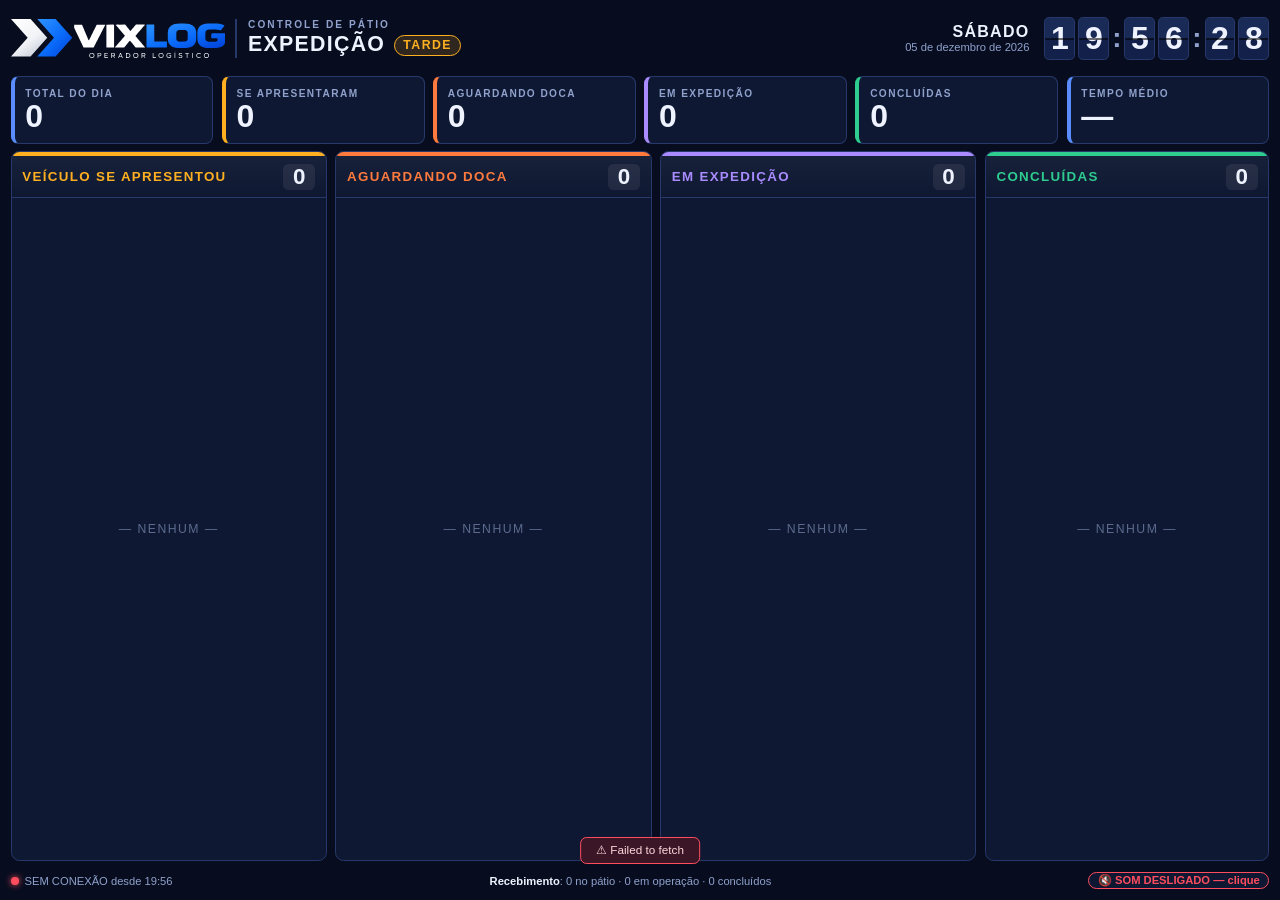
==== index.html @ 9070af2a "Frase de aguardando doca nunca fala a doca Co-Authored-By: Claude Sonnet 5.5 <noreply@anthropic.com>" ====
<!doctype html>
<html lang="pt-BR">
<head>
<meta charset="utf-8">
<meta name="viewport" content="width=device-width, initial-scale=1">
<title>Controle de Pátio Vix Log</title>
<link rel="icon" type="image/svg+xml" href="icone-vixlog.svg">
<style>
  :root{
    --bg:#070d1f; --panel:#0e1832; --card:#16244a; --card2:#1b2c58; --linha:#27396b;
    --txt:#eef3ff; --mut:#8fa1cc; --azul:#5b8cff; --ambar:#ffb020; --laranja:#ff7a3d;
    --verde:#2ecc8f; --verm:#ff4d5e; --roxo:#a98bff;
  }
  *{box-sizing:border-box;margin:0;padding:0}
  html{font-size:calc(100vw / 120)}              /* 16px num monitor 1920 de largura; escala com a TV */
  body{background:var(--bg);color:var(--txt);font-family:"Segoe UI",Roboto,Arial,sans-serif;
       height:100vh;overflow:hidden;display:grid;grid-template-rows:5.6rem 6.4rem 1fr 2.4rem;gap:.7rem;padding:.8rem 1rem .6rem}
  .tnum{font-variant-numeric:tabular-nums}

  /* ---------- topo ---------- */
  header{display:flex;align-items:center;justify-content:space-between;gap:1.5rem}
  .marca{display:flex;align-items:center;gap:1rem}
  .logo img{height:3.7rem;width:auto;display:block}
  .titulo{border-left:2px solid var(--linha);padding-left:1rem;line-height:1.25}
  .titulo small{display:block;font-size:.95rem;letter-spacing:.2em;color:var(--mut);font-weight:600}
  .titulo strong{font-size:2rem;letter-spacing:.06em;font-weight:800}
  .modo{display:inline-block;margin-left:.8rem;padding:.15rem .8rem;border-radius:99px;font-size:1.15rem;font-weight:800;letter-spacing:.12em;vertical-align:.25rem}
  .modo.rec{background:rgba(91,140,255,.18);color:var(--azul);border:1px solid var(--azul)}
  .modo.exp{background:rgba(255,176,32,.16);color:var(--ambar);border:1px solid var(--ambar)}
  .relogio{display:flex;align-items:center;gap:1.4rem}
  .data{text-align:right;line-height:1.15}
  .data .d1{font-size:1.5rem;font-weight:700;text-transform:uppercase;letter-spacing:.08em}
  .data .d2{font-size:1.05rem;color:var(--mut)}
  .hora{display:flex;gap:.28rem;align-items:center}
  .dig{background:linear-gradient(#1a2a56 0 49%,#12204a 51% 100%);border:1px solid var(--linha);border-radius:.45rem;
       width:2.9rem;height:4rem;display:grid;place-items:center;font-size:3rem;font-weight:700;position:relative}
  .dig::after{content:"";position:absolute;left:0;right:0;top:50%;height:2px;background:rgba(0,0,0,.55)}
  .sep{font-size:2.6rem;font-weight:700;color:var(--mut);animation:pisca 1s steps(2) infinite}
  @keyframes pisca{50%{opacity:.15}}

  /* ---------- indicadores ---------- */
  .kpis{display:grid;grid-template-columns:repeat(6,1fr);gap:.8rem}
  .kpi{background:var(--panel);border:1px solid var(--linha);border-left:.45rem solid var(--c,var(--azul));border-radius:.7rem;
       padding:.5rem 1rem;display:flex;flex-direction:column;justify-content:center;min-width:0}
  .kpi .r{font-size:.95rem;letter-spacing:.14em;color:var(--mut);font-weight:700;white-space:nowrap}
  .kpi .v{font-size:3rem;font-weight:800;line-height:1;margin-top:.1rem}
  .kpi .v small{font-size:1.2rem;color:var(--mut);font-weight:600;margin-left:.3rem}
  .kpi{position:relative}
  .kpi .p{position:absolute;right:1rem;bottom:.75rem;font-size:1.7rem;font-weight:800;color:var(--c);opacity:.9}
  .kpi .p small{font-size:.9rem;font-weight:700;color:var(--mut);margin-left:.05rem}

  /* ---------- quadro ---------- */
  main{display:grid;gap:.8rem;min-height:0}
  .col{background:var(--panel);border:1px solid var(--linha);border-radius:.8rem;display:flex;flex-direction:column;min-height:0;overflow:hidden}
  .col-h{display:flex;align-items:center;justify-content:space-between;padding:.7rem 1rem;border-bottom:1px solid var(--linha);
         border-top:.4rem solid var(--c);background:linear-gradient(rgba(255,255,255,.04),transparent)}
  .col-h h2{font-size:1.25rem;letter-spacing:.1em;font-weight:800;color:var(--c)}
  .col-h .n{font-size:2.1rem;font-weight:800;min-width:3rem;text-align:center;background:rgba(255,255,255,.07);border-radius:.5rem;padding:0 .6rem}
  .col-b{flex:1;overflow:hidden;padding:.6rem;display:flex;flex-direction:column;gap:.55rem;min-height:0}
  .vazio{margin:auto;color:var(--mut);font-size:1.15rem;letter-spacing:.12em;opacity:.6;text-align:center}

  .card{background:var(--card);border:1px solid var(--linha);border-left:.35rem solid var(--c);border-radius:.6rem;padding:.6rem .8rem;flex:none}
  .card .t{display:flex;justify-content:space-between;align-items:baseline;gap:.6rem}
  .card .tr{font-size:1.55rem;font-weight:800;line-height:1.1;overflow:hidden;display:-webkit-box;-webkit-line-clamp:2;-webkit-box-orient:vertical;text-transform:uppercase;overflow-wrap:anywhere}
  .card .tp{font-size:1.5rem;font-weight:800;white-space:nowrap}
  .card .cl{font-size:1.1rem;color:#c5d2f5;margin-top:.15rem;overflow:hidden;text-overflow:ellipsis;white-space:nowrap}
  .card .mt{display:flex;flex-wrap:wrap;gap:.4rem;margin-top:.4rem;align-items:center;font-size:1rem;color:var(--mut)}
  .chip{background:rgba(255,255,255,.09);border-radius:.35rem;padding:.05rem .5rem;color:var(--txt);font-weight:700;letter-spacing:.04em}
  .chip.doca{background:var(--c);color:#06101f}
  .chip.cross{background:#7c4dff;color:#fff}
  .ch .ib .cross{background:#7c4dff;color:#fff}
  .placa{font-family:Consolas,"Courier New",monospace;font-weight:700;color:var(--txt);letter-spacing:.08em;border:1px solid var(--linha);border-radius:.3rem;padding:0 .4rem}
  .card.ok .tp{color:var(--verde)} .card.atencao .tp{color:var(--ambar)}
  .card.critico{background:#3a1626;border-color:var(--verm)} .card.critico .tp{color:var(--verm);animation:pisca 1s steps(2) infinite}
  .card.ontem::after{content:"DIA ANTERIOR";display:inline-block;margin-top:.35rem;font-size:.8rem;letter-spacing:.12em;color:var(--verm);font-weight:800}
  .card.novo{animation:entra 1.2s ease-out}
  @keyframes entra{0%{box-shadow:0 0 0 .35rem var(--c);transform:scale(1.03)}100%{box-shadow:none;transform:none}}
  .concl .card{padding:.4rem .7rem;background:#102a33}
  .concl .tr{font-size:1.2rem} .concl .tp{font-size:1.05rem;color:var(--verde)}
  .concl .cl{font-size:.95rem}


  /* ---------- visual "painel de aeroporto" ---------- */
  .bd{background:var(--panel);border:1px solid var(--linha);border-radius:.8rem;display:flex;flex-direction:column;min-height:0;overflow:hidden}
  .bd-h,.row{display:grid;grid-template-columns:16rem 24rem 1fr 11.5rem 7rem 7.5rem 8.5rem;align-items:center;column-gap:1rem;padding:0 1.2rem}
  .bd-h{height:3rem;border-bottom:2px solid var(--linha);font-size:1rem;letter-spacing:.18em;color:var(--mut);font-weight:700;background:linear-gradient(rgba(255,255,255,.05),transparent)}
  .bd-b{flex:1;overflow:hidden;min-height:0;display:flex;flex-direction:column}
  .row{height:4.05rem;flex:none;border-bottom:1px solid rgba(39,57,107,.55)}
  .row:nth-child(even){background:rgba(255,255,255,.025)}
  .stt{font-weight:800;letter-spacing:.07em;font-size:1.12rem;color:var(--c);border-left:.35rem solid var(--c);padding-left:.7rem;line-height:1.1}
  .fl{display:inline-flex;gap:.1rem}
  .fl i{font-style:normal;display:grid;place-items:center;width:1.12rem;height:2.1rem;background:linear-gradient(#22346a 0 49%,#14224a 51% 100%);
        border-radius:.2rem;font-weight:700;font-size:1.4rem;color:#f4f7ff;position:relative;font-family:Consolas,"Segoe UI",monospace}
  .fl i::after{content:"";position:absolute;left:0;right:0;top:50%;height:1px;background:rgba(0,0,0,.4)}
  .fl.m i{width:.9rem;height:1.55rem;font-size:1.05rem;color:#c9d6f7}
  .fl.p i{width:1.3rem;font-size:1.3rem;color:#ffd87a}
  .fl.d i{width:1.5rem;color:var(--ambar)}
  .fl.t i{width:1.15rem;color:#fff}
  .fl.flip i{animation:flap .55s ease-out both;animation-delay:calc(var(--k) * 22ms)}
  @keyframes flap{0%{transform:rotateX(-90deg);opacity:.2}60%{transform:rotateX(12deg);opacity:1}100%{transform:none}}
  .row .tmp .fl i{color:var(--verde)} .row.atencao .tmp .fl i{color:var(--ambar)} .row.critico .tmp .fl i{color:var(--verm);animation:pisca 1s steps(2) infinite}
  .row.crit-bg{background:rgba(255,77,94,.1)}
  .row.fim .fl i{color:#8fa1cc}
  .mais{height:3rem;display:grid;place-items:center;color:var(--mut);letter-spacing:.14em;font-size:1.05rem;flex:none}

  /* ---------- rodapé ---------- */
  footer{display:flex;justify-content:space-between;align-items:center;font-size:1.05rem;color:var(--mut);gap:1rem;white-space:nowrap}
  footer b{color:var(--txt)} footer .meio{overflow:hidden;text-overflow:ellipsis;flex:1;text-align:center}
  .st{display:inline-flex;align-items:center;gap:.5rem}
  .led{width:.8rem;height:.8rem;border-radius:50%;background:var(--verde);box-shadow:0 0 .6rem var(--verde)}
  .led.off{background:var(--verm);box-shadow:0 0 .6rem var(--verm);animation:pisca 1s steps(2) infinite}
  .led.demo{background:var(--roxo);box-shadow:0 0 .6rem var(--roxo)}
  #som{cursor:pointer;padding:.1rem .8rem;border-radius:99px;border:1px solid var(--linha);background:var(--panel);color:var(--txt);font:inherit}
  #som.mudo{border-color:var(--verm);color:var(--verm);font-weight:800;animation:pisca 1.4s steps(2) infinite}

  /* ---------- chamada ---------- */
  #kpi{position:fixed;inset:0;width:100%;height:100%;border:0;z-index:30;background:var(--bg)}
  #chamada{position:fixed;inset:0;display:none;place-items:center;z-index:50;background:rgba(3,7,18,.9);backdrop-filter:blur(6px)}
  #chamada.on{display:grid}
  .ch{width:88vw;text-align:center;border-radius:2rem;padding:3.4rem 3rem;background:linear-gradient(160deg,#1a3a8f,#0c1c4a 70%);
      border:.35rem solid var(--c);box-shadow:0 0 6rem var(--c);animation:pulso 1.4s ease-in-out infinite}
  @keyframes pulso{50%{box-shadow:0 0 1.5rem var(--c)}}
  .ch .e{font-size:2.4rem;letter-spacing:.3em;font-weight:800;color:var(--c)}
  .ch .tr{font-size:7.2rem;font-weight:900;line-height:1.02;margin:1.2rem 0 .8rem;text-transform:uppercase;letter-spacing:.02em;overflow-wrap:anywhere}
  .ch .cl{font-size:3rem;color:#d3defa;font-weight:600}
  .ch .ib{display:flex;justify-content:center;gap:1.4rem;margin-top:2rem;flex-wrap:wrap}
  .ch .ib span{font-size:2.6rem;font-weight:800;background:rgba(255,255,255,.12);padding:.2rem 1.2rem;border-radius:.8rem}
  .ch .ib .doca{background:var(--c);color:#06101f}
  .ch .fila{margin-top:1.6rem;font-size:1.5rem;color:var(--mut);letter-spacing:.1em}

  #erro{position:fixed;left:50%;transform:translateX(-50%);bottom:3.4rem;background:#3a1626;border:1px solid var(--verm);color:#ffd7dc;padding:.5rem 1.4rem;border-radius:.6rem;font-size:1.1rem;display:none;z-index:40}
</style>
</head>
<body>

<header>
  <div class="marca">
    <div class="logo"><img src="logo-vixlog.svg" alt="Vix Log - Operador Logístico"></div>
    <div class="titulo"><small>CONTROLE DE PÁTIO</small><strong id="tit">RECEBIMENTO</strong><span id="modo" class="modo rec">MANHÃ</span></div>
  </div>
  <div class="relogio">
    <div class="data"><div class="d1" id="d1"></div><div class="d2" id="d2"></div></div>
    <div class="hora tnum" id="hora"></div>
  </div>
</header>

<section class="kpis" id="kpis"></section>
<main id="quadro"></main>

<footer>
  <span class="st"><span class="led" id="led"></span><span id="estado">conectando…</span></span>
  <span class="meio" id="meio"></span>
  <button id="som" class="mudo" title="Clique para ativar/testar o som">🔇 SOM DESLIGADO — clique</button>
</footer>

<iframe id="kpi" title="Painel Logístico KPIs" style="display:none"></iframe>
<div id="chamada"></div>
<div id="erro"></div>

<script src="config.js"></script>
<script>
/* =====================================================================
   CONFIGURAÇÃO — o endereço do proxy fica em config.js; o token vai na URL (?t=...)
   e é lembrado neste navegador. Outros parâmetros úteis na URL:
     ?demo            dados de demonstração (sem Bitrix24)
     ?modo=rec|exp    força o quadro (padrão: automático por horário)
     ?virada=12       hora em que o quadro passa de Recebimento para Expedição
     ?mudo            não toca som
   Teclas: R = recebimento · E = expedição · A = automático · T = testar chamada · K = painel de KPIs · P = programação de amanhã · V = visual
   ===================================================================== */
const CFG = Object.assign({
  api: '',                 // URL do proxy (Cloudflare Worker)
  intervalo: 20,           // segundos entre atualizações
  viradaHora: 12,          // antes disso: recebimento; depois: expedição
  atencaoMin: 30,          // veículo esperando há mais de X min → amarelo
  criticoMin: 60,          // há mais de X min → vermelho piscando
  visual: 'quadro',        // 'quadro' (colunas) ou 'painel' (lista estilo aeroporto). Tecla V alterna
  noShowHora: 12,          // Recebimento: agendado que não se apresentou até essa hora vira NO-SHOW (0 = desliga)
  kpiCadaSeg: 120,         // a cada quantos segundos o painel de KPIs entra na tela (0 = nunca)
  amanhaHora: 16,          // a partir dessa hora, a tela "Programação do dia seguinte" entra na rotação (0 desliga)
  amanhaSeg: 24,           // quanto tempo ela fica
  kpiSeg: 24,              // quanto tempo ele fica (divide entre Visão Geral / Recebimento / Expedição)
  chamarRec: ['apresentou','aguardando_doca','em_andamento'],  // Recebimento: etapas que disparam som+tela cheia
  chamarExp: ['aguardando_doca','em_andamento'],               // Expedição: 'se apresentou' só aparece no painel, sem aviso/som
  chamadaSeg: 12,          // quanto tempo a chamada fica na tela
  maxAtrasoChamadaMin: 30, // não chama de novo algo que mudou há mais que isso (ex.: TV reiniciada)
  falar: true,             // voz "Transportadora X, cliente Y, se apresentou"
}, window.TORRE_CONFIG || {});

const Q = new URLSearchParams(location.search);
const DEMO = Q.has('demo');
if (Q.get('api')) CFG.api = Q.get('api');
if (Q.get('virada')) CFG.viradaHora = +Q.get('virada');
if (Q.get('kpicada')) CFG.kpiCadaSeg = +Q.get('kpicada');   // teste: segundos entre as entradas do KPI
let TOKEN = Q.get('t') || ''; const lsGet=k=>{try{return localStorage.getItem(k)}catch(e){return null}}, lsSet=(k,v)=>{try{localStorage.setItem(k,v)}catch(e){}};
if (TOKEN) lsSet('torre_t', TOKEN); else TOKEN = lsGet('torre_t') || '';
if (Q.get('t') || Q.get('api')) history.replaceState(null,'',location.pathname + (DEMO?'?demo':'')); // tira o token da barra de endereço

/* ---------- etapas e quadros ---------- */
const ETAPA = {
  agendado:        {nome:'AGENDADO',            cor:'#5b8cff'},
  apresentou:      {nome:'VEÍCULO SE APRESENTOU', cor:'#ffb020'},
  aguardando_doca: {nome:'AGUARDANDO DOCA',     cor:'#ff7a3d'},
  em_andamento:    {nome:'EM RECEBIMENTO',      cor:'#a98bff'},
  concluido:       {nome:'RECEBIMENTO CONCLUÍDO', cor:'#2ecc8f'},
  nao_compareceu:  {nome:'NO-SHOW',            cor:'#ff4d5e'},
};
const QUADROS = {
  rec: { titulo:'RECEBIMENTO', rotulo:'MANHÃ', verbo:'recebimento',
         colunas:['agendado','apresentou','aguardando_doca','em_andamento','concluido','nao_compareceu'], grid:'1fr 1fr 1fr 1fr .85fr .8fr',
         nomes:{em_andamento:'EM RECEBIMENTO',concluido:'CONCLUÍDOS',nao_compareceu:'NO-SHOW'} },
  exp: { titulo:'EXPEDIÇÃO', rotulo:'TARDE', verbo:'expedição',
         colunas:['apresentou','aguardando_doca','em_andamento','concluido'], grid:'1fr 1fr 1fr .9fr',
         nomes:{em_andamento:'EM EXPEDIÇÃO',concluido:'CONCLUÍDAS'} },
};

/* ---------- utilidades ---------- */
const $ = s => document.querySelector(s);
const esc = s => String(s ?? '').replace(/[&<>"']/g, c => ({'&':'&amp;','<':'&lt;','>':'&gt;','"':'&quot;',"'":'&#39;'}[c]));
const pad = n => String(n).padStart(2,'0');
const SP = 'America/Sao_Paulo';
const parte = (d, o) => new Intl.DateTimeFormat('pt-BR', {timeZone:SP, ...o}).format(d);
const quando = s => s ? new Date(String(s).replace(' ','T') + '-03:00') : null;   // horários do Bitrix24 = Brasília
const hhmm = s => { const d = quando(s); return d ? parte(d,{hour:'2-digit',minute:'2-digit',hour12:false}) : ''; };
const dur = ms => { const m = Math.max(0, Math.floor(ms/60000)); return m >= 60 ? `${Math.floor(m/60)}h${pad(m%60)}` : `${m} min`; };
const mmss = ms => { const t = Math.max(0, Math.floor(ms/1000)); const h=Math.floor(t/3600), m=Math.floor(t%3600/60), s=t%60; return h ? `${h}:${pad(m)}:${pad(s)}` : `${pad(m)}:${pad(s)}`; };
const agoraSP = () => new Date();
const horaSP = () => +parte(agoraSP(),{hour:'2-digit',hour12:false}) % 24;
const curto = s => String(s||'').replace(/\b(LTDA|EIRELI|S\.?\/?A\.?|ME|EPP)\b\.?/gi,'').replace(/\s+/g,' ').trim().split(' ').slice(0,5).join(' ');
const primeiroNome = s => String(s||'').trim().split(/\s+/)[0] || '';
const bonito = s => String(s||'').replace(/\s+/g,' ').trim();

/* ---------- estado ---------- */
let ESTILO = (Q.get('visual') || CFG.visual || 'quadro'), PREV = new Map();
let DADOS = {itens:[], futuros:{}, hoje:''}, MODO_FORCADO = Q.get('modo') || '', ULTIMO_OK = null, FALHA_DESDE = null;
const MODO = () => (MODO_FORCADO==='rec'||MODO_FORCADO==='exp') ? MODO_FORCADO : (horaSP() < CFG.viradaHora ? 'rec' : 'exp');
let MODO_ATUAL = '';

/* ---------- relógio ---------- */
function relogio(){
  const d = agoraSP();
  const h = parte(d,{hour:'2-digit',minute:'2-digit',second:'2-digit',hour12:false}).split(':');
  $('#hora').innerHTML = h.map((x,i)=> (i?'<span class="sep">:</span>':'') + [...x].map(c=>`<span class="dig">${c}</span>`).join('')).join('');
  $('#d1').textContent = parte(d,{weekday:'long'});
  $('#d2').textContent = parte(d,{day:'2-digit',month:'long',year:'numeric'});
  document.querySelectorAll('[data-desde]').forEach(el=>{
    const ms = Date.now() - (+el.dataset.desde);
    if (el.classList.contains('tmp')) el.innerHTML = tiles(mmss(ms),7,'t'); else el.textContent = mmss(ms);
    const card = el.closest('.card,.row'); if (!card) return;
    const min = ms/60000;
    card.classList.toggle('critico', min >= CFG.criticoMin);
    card.classList.toggle('atencao', min >= CFG.atencaoMin && min < CFG.criticoMin);
    card.classList.toggle('ok', min < CFG.atencaoMin);
  });
  const modo = MODO(); if (modo !== MODO_ATUAL) montar(modo);
}

/* ---------- montagem do quadro ---------- */
function montar(modo){
  MODO_ATUAL = modo; const q = QUADROS[modo];
  $('#tit').textContent = q.titulo; const m = $('#modo'); m.textContent = q.rotulo; m.className = 'modo ' + modo;
  document.title = 'Controle de Pátio · ' + q.titulo;
  const quadro = $('#quadro');
  if (ESTILO === 'painel'){
    quadro.style.gridTemplateColumns = '1fr'; PREV.clear();
    quadro.innerHTML = `<div class="bd"><div class="bd-h"><span>STATUS</span><span>TRANSPORTADORA</span><span>CLIENTE</span><span>PLACA</span><span>DOCA</span><span>CHEGADA</span><span>TEMPO</span></div><div class="bd-b" data-b></div></div>`;
    desenhar(); return;
  }
  quadro.style.gridTemplateColumns = q.grid;
  quadro.innerHTML = q.colunas.map(k=>{
    const e = ETAPA[k];
    return `<section class="col ${k==='concluido'?'concl':''}" style="--c:${e.cor}" data-k="${k}">
      <div class="col-h"><h2>${esc(q.nomes[k]||e.nome)}</h2><span class="n tnum" data-n>0</span></div>
      <div class="col-b" data-b></div></section>`;
  }).join('');
  desenhar();
}

function filtrar(modo){
  const passou = CFG.noShowHora > 0 && horaSP() >= CFG.noShowHora;
  // "Não realizado" e "Incorreto" = agendamento incorreto: não entram no painel nem nas contas
  return DADOS.itens.filter(i=>i.funil===modo && i.etapa!=='nao_realizado' && i.etapa!=='incorreto').map(i=>{
    // Recebimento: ainda "agendado" depois do horário-limite (ou de um dia anterior) = não compareceu
    if (modo==='rec' && i.etapa==='agendado' && (i.doDiaAnterior || passou)) return Object.assign({}, i, {etapa:'nao_compareceu'});
    if (i.etapa==='nao_cumprido') return Object.assign({}, i, {etapa:'nao_compareceu'});
    return i;
  });
}

function cartao(i, k){
  const cor = ETAPA[k].cor;
  const transp = bonito(i.transportadora).toUpperCase() || 'TRANSPORTADORA A DEFINIR';
  const cli = curto(i.cliente) || bonito(i.cliente);
  const qt = i.qtd ? `${esc(i.qtd)} ${i.tipo==='Paletes'?'palete'+(+i.qtd===1?'':'s'):(+i.qtd===1?'volume':'volumes')}` : '';
  let topo = '', extra = '';
  if (k==='apresentou' || k==='aguardando_doca'){
    const t0 = quando(i.chegada) || quando(i.movido);
    topo = `<span class="tp tnum" data-desde="${t0?t0.getTime():Date.now()}">--:--</span>`;
    extra = (i.chegada?`<span>chegou ${hhmm(i.chegada)}</span>`:'');
  } else if (k==='em_andamento'){
    const t0 = quando(i.inicio) || quando(i.movido) || quando(i.chegada);
    topo = `<span class="tp tnum" data-desde="${t0?t0.getTime():Date.now()}">--:--</span>`;
    extra = (i.conferente?`<span>conf. ${esc(primeiroNome(i.conferente))}</span>`:'');
  } else if (k==='concluido'){
    const a = quando(i.chegada), b = quando(i.fim) || quando(i.movido);
    topo = `<span class="tp tnum">${a&&b?dur(b-a):hhmm(i.fim||i.movido)}</span>`;
    extra = `<span>${a?hhmm(i.chegada)+' → ':''}${hhmm(i.fim||i.movido)}</span>`;
  } else {
    extra = i.obs ? `<span>${esc(i.obs.slice(0,34))}</span>` : '';
  }
  const doca = i.doca ? `<span class="chip doca">DOCA ${esc(i.doca)}</span>` : '';
  const cross = /cross/i.test(i.operacao||'') ? `<span class="chip cross">CROSSDOCKING</span>` : '';
  const placa = i.placa ? `<span class="placa">${esc(i.placa)}</span>` : '';
  return `<div class="card ${i.doDiaAnterior?'ontem':''}" style="--c:${cor}" data-id="${i.id}-${k}">
      <div class="t"><span class="tr">${esc(transp)}</span>${topo}</div>
      <div class="cl">${esc(cli)}</div>
      <div class="mt">${cross}${doca}${placa}${qt?`<span>${qt}</span>`:''}${extra}</div></div>`;
}

const CONHECIDOS = new Set();
function desenhar(){
  const modo = MODO_ATUAL, q = QUADROS[modo], itens = filtrar(modo);
  if (ESTILO === 'painel'){ painel(modo, itens); kpis(modo, itens); rodape(modo); relogio(); return; }
  const por = k => itens.filter(i=>i.etapa===k);
  q.colunas.forEach(k=>{
    const sec = document.querySelector(`.col[data-k="${k}"]`); if(!sec) return;
    let lista = por(k);
    if (k==='concluido') lista = lista.sort((a,b)=> (b.fim||b.movido||'').localeCompare(a.fim||a.movido||''));
    else if (k==='agendado') lista = lista.sort((a,b)=> (a.transportadora||'').localeCompare(b.transportadora||''));
    else lista = lista.sort((a,b)=> (a.chegada||a.movido||'').localeCompare(b.chegada||b.movido||''));
    sec.querySelector('[data-n]').textContent = lista.length;
    const corpo = sec.querySelector('[data-b]');
    corpo.innerHTML = lista.length ? lista.map(i=>cartao(i,k)).join('') : `<div class="vazio">— NENHUM —</div>`;
    corpo.querySelectorAll('.card').forEach(c=>{ if(!CONHECIDOS.has(c.dataset.id) && CONHECIDOS.size) c.classList.add('novo'); });
  });
  itens.forEach(i=>CONHECIDOS.add(i.id+'-'+i.etapa));
  kpis(modo, itens); rodape(modo); relogio();
}


/* ---------- visual painel de aeroporto ---------- */
const tiles = (txt, n, cls='') => {
  const t = String(txt||'').toUpperCase().slice(0,n).padEnd(n,' ');
  return `<span class="fl ${cls}">` + [...t].map((c,k)=>`<i style="--k:${k}">${c===' '?'&nbsp;':esc(c)}</i>`).join('') + '</span>';
};
function painel(modo, itens){
  const ordem = ['apresentou','aguardando_doca','em_andamento','agendado','nao_compareceu','concluido'];
  const rank = k => ordem.indexOf(k);
  const lista = itens.filter(i=>rank(i.etapa)>=0).sort((a,b)=>{
    const d = rank(a.etapa)-rank(b.etapa); if (d) return d;
    if (a.etapa==='concluido') return (b.fim||b.movido||'').localeCompare(a.fim||a.movido||'');
    return (a.chegada||a.movido||'').localeCompare(b.chegada||b.movido||'');
  });
  const concl = lista.filter(i=>i.etapa==='concluido'), outros = lista.filter(i=>i.etapa!=='concluido');
  const vis = outros.concat(concl);
  const nomeEtapa = {apresentou:'VEÍCULO SE APRESENTOU',aguardando_doca:'AGUARDANDO DOCA',em_andamento:modo==='rec'?'EM RECEBIMENTO':'EM EXPEDIÇÃO',agendado:'AGENDADO',nao_compareceu:'NO-SHOW',concluido:modo==='rec'?'CONCLUÍDO':'CONCLUÍDA'};
  const html = vis.map(i=>{
    const k = i.etapa, cor = ETAPA[k].cor;
    const sig = [k,i.transportadora,i.cliente,i.placa,i.doca,i.chegada].join('|');
    const flip = PREV.get(i.id)!==sig ? 'flip' : '';
    PREV.set(i.id, sig);
    let tempo = '', desde = '';
    if (k==='apresentou'||k==='aguardando_doca'){ const t0 = quando(i.chegada)||quando(i.movido); desde = t0?t0.getTime():Date.now(); }
    else if (k==='em_andamento'){ const t0 = quando(i.inicio)||quando(i.movido)||quando(i.chegada); desde = t0?t0.getTime():Date.now(); }
    else if (k==='concluido'){ const a=quando(i.chegada), b=quando(i.fim)||quando(i.movido); tempo = a&&b? dur(b-a):''; }
    const tcell = desde ? `<span class="tmp" data-desde="${desde}"></span>` : `<span class="tmp">${tiles(tempo,7,'t '+flip)}</span>`;
    const cli = curto(i.cliente)||bonito(i.cliente);
    return `<div class="row ${k==='concluido'?'fim':''}" style="--c:${cor}">
      <span class="stt">${k==='nao_compareceu'&&i.chegada?'NÃO CUMPRIDO':nomeEtapa[k]}</span>
      ${tiles(bonito(i.transportadora)||'A DEFINIR',19,flip)}
      ${tiles(cli,28,'m '+flip)}
      ${tiles(i.placa,8,'p '+flip)}
      ${tiles(/cross/i.test(i.operacao||'')?'XD':(i.doca?('0'+i.doca).slice(-2):''),2,'d '+flip)}
      ${tiles(hhmm(i.chegada),5,'t '+flip)}
      ${tcell}</div>`;
  }).join('') ;
  const corpo = document.querySelector('.bd-b'); if (!corpo) return;
  const pos = corpo.scrollTop;   // mantém a posição da rolagem ao atualizar
  corpo.innerHTML = html || '<div class="vazio">— NENHUM VEÍCULO —</div>';
  corpo.scrollTop = pos;
}

function kpis(modo, itens){
  const n = k => itens.filter(i=>i.etapa===k).length;
  const concl = itens.filter(i=>i.etapa==='concluido');
  const ciclos = concl.map(i=>{const a=quando(i.chegada),b=quando(i.fim);return a&&b&&b>a?b-a:null}).filter(Boolean);
  const medio = ciclos.length ? dur(ciclos.reduce((s,x)=>s+x,0)/ciclos.length) : '—';
  const naoCump = n('nao_compareceu');
  let t;
  if (modo==='rec'){
    const total = itens.filter(i=>i.etapa!=='incorreto').length;
    const pc = v => total ? Math.round(100*v/total) : null;   // % sobre o total do dia
    t = [
      ['TOTAL DO DIA', total, '', '#5b8cff'],
      ['AGUARDANDO CHEGADA', n('agendado'), pc(n('agendado')), '#5b8cff'],
      ['NO PÁTIO', n('apresentou')+n('aguardando_doca'), pc(n('apresentou')+n('aguardando_doca')), '#ffb020'],
      ['EM RECEBIMENTO', n('em_andamento'), pc(n('em_andamento')), '#a98bff'],
      ['CONCLUÍDOS', concl.length, pc(concl.length), '#2ecc8f'],
      ['NO-SHOW', naoCump, pc(naoCump), naoCump? '#ff4d5e':'#8fa1cc'],
    ];
  } else {
    const total = itens.length, pc = v => total ? Math.round(100*v/total) : null;
    t = [
      ['TOTAL DO DIA', total, '', '#5b8cff'],
      ['SE APRESENTARAM', n('apresentou'), pc(n('apresentou')), '#ffb020'],
      ['AGUARDANDO DOCA', n('aguardando_doca'), pc(n('aguardando_doca')), '#ff7a3d'],
      ['EM EXPEDIÇÃO', n('em_andamento'), pc(n('em_andamento')), '#a98bff'],
      ['CONCLUÍDAS', concl.length, pc(concl.length), '#2ecc8f'],
      ['TEMPO MÉDIO', medio, '', '#5b8cff'],
    ];
  }
  $('#kpis').innerHTML = t.map(([r,v,s,c])=>`<div class="kpi" style="--c:${c}"><span class="r">${r}</span><span class="v tnum">${v}</span>${s===null||s===''?'':`<span class="p tnum">${s}<small>%</small></span>`}</div>`).join('');
}

function rodape(modo, ){
  const outro = modo==='rec'?'exp':'rec', its = filtrar(outro);
  const c = k => its.filter(i=>i.etapa===k).length;
  const nome = outro==='rec'?'Recebimento':'Expedição';
  const partes = [`<b>${nome}</b>: ${c('apresentou')+c('aguardando_doca')} no pátio · ${c('em_andamento')} em operação · ${c('concluido')} concluídos`];
  const fut = Object.entries(DADOS.futuros||{}).sort(([a],[b])=>a.localeCompare(b)).slice(0,3);
  if (fut.length) partes.push('<b>Próximos agendamentos</b>: ' + fut.map(([d,n])=>`${d.slice(8,10)}/${d.slice(5,7)} → ${n}`).join(' · '));
  $('#meio').innerHTML = partes.join('   |   ');
}

/* ---------- rolagem automática quando há mais cartões do que cabe ---------- */
const ROLA = new WeakMap(); let tAnt = performance.now();
function rolar(t){
  const dt = (t - tAnt)/1000; tAnt = t;
  document.querySelectorAll('[data-b]').forEach(el=>{
    const max = el.scrollHeight - el.clientHeight;
    let s = ROLA.get(el); if(!s){ s = {dir:1, pausa:3}; ROLA.set(el,s); }
    if (max < 4){ el.scrollTop = 0; return; }
    if (s.pausa > 0){ s.pausa -= dt; return; }
    el.scrollTop += s.dir * (el.classList.contains('bd-b') ? 45 : 28) * dt;
    if (el.scrollTop >= max-1){ s.dir=-1; s.pausa=3; } else if (el.scrollTop <= 0){ s.dir=1; s.pausa=3; }
  });
  requestAnimationFrame(rolar);
}

/* =====================================================================
   SOM E CHAMADA
   ===================================================================== */
let AC = null, SOM_OK = false, VOZ = null, TESTE_N = 0;
function vozes(){
  // prefere vozes "Natural"/"Online" (Edge) ou do Google (Chrome); ?voz=nome ou voz:'nome' no config.js forçam uma
  const want = (Q.get('voz') || CFG.voz || '').toLowerCase();
  const nota = x => (want && x.name.toLowerCase().includes(want) ? 1000 : 0) + (/natural/i.test(x.name)?100:0) + (/online/i.test(x.name)?50:0) + (/google/i.test(x.name)?30:0)
                  + (/pt-BR/i.test(x.lang)?20:0) + (/francisca|antonio|thalita|luciana|fernanda|vitoria/i.test(x.name)?10:0);
  const v = speechSynthesis.getVoices().filter(x=>/^pt/i.test(x.lang)).sort((a,b)=>nota(b)-nota(a));
  VOZ = v[0] || null; window.VOZES_PT = v.map(x=>x.name);
}
if ('speechSynthesis' in window){ vozes(); speechSynthesis.onvoiceschanged = vozes; }

function ativarSom(){
  try{ AC = AC || new (window.AudioContext||window.webkitAudioContext)(); AC.resume(); }catch(e){}
  SOM_OK = !!AC && AC.state === 'running';
  if ('speechSynthesis' in window){ try{ speechSynthesis.speak(new SpeechSynthesisUtterance('')); }catch(e){} }
  atualizaBotaoSom();
}
function atualizaBotaoSom(){
  const b = $('#som');
  if (Q.has('mudo')){ b.className=''; b.textContent='🔇 mudo (parâmetro)'; return; }
  SOM_OK = !!AC && AC.state === 'running';
  b.className = SOM_OK ? '' : 'mudo';
  b.textContent = SOM_OK ? '🔊 som ativo — clique para testar' : '🔇 SOM DESLIGADO — clique';
}
function nota(freq, ini, dur, vol=.5){
  const o = AC.createOscillator(), g = AC.createGain(); o.type='sine'; o.frequency.value=freq;
  o.connect(g); g.connect(AC.destination);
  const t = AC.currentTime + ini; g.gain.setValueAtTime(0,t); g.gain.linearRampToValueAtTime(vol,t+.02); g.gain.exponentialRampToValueAtTime(.001,t+dur);
  o.start(t); o.stop(t+dur+.05);
}
function campainha(){            // "ding-dong" duplo, estilo chamada de senha
  if (!AC || Q.has('mudo')) return;
  for (let r=0;r<2;r++){ nota(880, r*1.1, .8); nota(659.25, r*1.1+.45, 1.0); }
}
let FALA_ERR = '', DIAG_T = 0;
function diag(extra, forcar){
  if (!forcar && !FALA_ERR) return;
  const d = document.getElementById('diag'); if (!d) return;
  const n = ('speechSynthesis' in window) ? speechSynthesis.getVoices().length : -1;
  const pt = ('speechSynthesis' in window) ? speechSynthesis.getVoices().filter(x=>/^pt/i.test(x.lang)).map(x=>x.name+(x.localService?'(local)':'(online)')).join(', ') : '';
  d.textContent = `VOZ · total:${n} · pt: ${pt||'NENHUMA'} · escolhida: ${VOZ?VOZ.name:'padrão'} · erro: ${FALA_ERR||'—'} ${extra||''}`;
  d.style.display = 'block'; clearTimeout(DIAG_T); DIAG_T = setTimeout(()=>{ d.style.display='none'; }, 20000);
}
function falar(txt, tentativa=0){
  if (!CFG.falar || Q.has('mudo') || !('speechSynthesis' in window)) return;
  try{
    if (speechSynthesis.speaking || speechSynthesis.pending) speechSynthesis.cancel();
    if (speechSynthesis.paused) speechSynthesis.resume();
    const u = new SpeechSynthesisUtterance(txt); u.lang='pt-BR'; u.rate=.92; u.volume=1;
    const lista = speechSynthesis.getVoices().filter(x=>/^pt/i.test(x.lang));
    // 1ª tentativa: melhor voz; 2ª: voz local (offline), que não depende de internet; 3ª: padrão do sistema
    let v = tentativa===0 ? VOZ : tentativa===1 ? (lista.find(x=>x.localService) || null) : null;
    if (v) u.voice = v;
    window.__u = u;                                   // mantém referência (o Chrome/Edge descartam a fala se o objeto for coletado)
    u.onerror = e => { FALA_ERR = e.error || 'erro'; diag('· tentativa '+(tentativa+1)); console.warn('voz:', FALA_ERR); if (tentativa < 2 && FALA_ERR !== 'canceled' && FALA_ERR !== 'interrupted') setTimeout(()=>falar(txt, tentativa+1), 300); };
    u.onstart = () => { FALA_ERR = ''; diag('· falando ✓'); };
    speechSynthesis.speak(u); diag('· tentativa '+(tentativa+1));
    // se em 2,5 s não começou nem deu erro (voz online travada), tenta a próxima
    setTimeout(()=>{ if (window.__u === u && !speechSynthesis.speaking && tentativa < 2 && !u.__ok) falar(txt, tentativa+1); }, 2500);
    u.addEventListener('start', ()=>{ u.__ok = true; });
  }catch(e){}
}

const FILA = []; let EM_TELA = false;
const TXT_CHAMADA = {
  apresentou:      (q)=>`VEÍCULO CHEGOU · ${q.verbo.toUpperCase()}`,
  aguardando_doca: (q)=>`AGUARDANDO DOCA · ${q.verbo.toUpperCase()}`,
  em_andamento:    (q)=>q.verbo==='expedição' ? 'EM CARREGAMENTO · EXPEDIÇÃO' : 'EM DESCARGA · RECEBIMENTO',
};
/* frases curtas, só com o primeiro nome (equipe interna):
   chegou  → "Jomed chegou, para a Semina."
   em andamento → "Jomed, doca 3, descarregando a Semina." (Expedição: carregando) */
const primeiroNome2 = s => {
  const w = String(s||'').replace(/\b(LTDA|EIRELI|S\.?\/?A\.?|ME|EPP)\b\.?/gi,'').replace(/[.,]/g,' ').split(/\s+/).filter(Boolean);
  if (!w.length) return '';
  let n = w[0]; if (n.length <= 2 && w[1]) n += ' ' + w[1];
  return n.split(' ').map(x=>x.charAt(0).toUpperCase()+x.slice(1).toLowerCase()).join(' ');
};
function fraseChamada(i){
  const t = primeiroNome2(i.transportadora) || 'Transportadora', c = primeiroNome2(curto(i.cliente) || i.cliente);
  const d = parseInt(i.doca, 10), doca = isNaN(d) ? '' : `doca ${d}`;
  const exp = i.funil === 'exp', cross = /cross/i.test(i.operacao || '');
  const para = c ? `, para a ${c}` : '';
  /* crossdocking (troca de nota): não fala a doca */
  if (i.etapa === 'em_andamento'){
    if (cross) return `${t}, em crossdocking${para}.`;
    const v = exp ? 'carregando' : 'descarregando';
    return [t, doca, c ? `${v} a ${c}` : v].filter(Boolean).join(', ') + '.';
  }
  if (i.etapa === 'aguardando_doca'){
    if (cross) return `${t}, crossdocking, aguardando liberação${para}.`;
    return exp ? `${t}, aguardando doca, para carregar${c ? ' a ' + c : ''}.` : `${t}, aguardando doca${para}.`;
  }
  return cross ? `${t} chegou, crossdocking${para}.` : `${t} chegou${para}.`;
}
function chamar(item){ FILA.push(item); if(!EM_TELA) proxima(); }


/* ---- rotação: o painel de KPIs entra de tempos em tempos (a chamada sempre fica por cima) ---- */
let KPI_ON = false, KPI_MANUAL = false, KPI_PROX = Date.now() + (CFG.kpiCadaSeg||0)*1000, KPI_T = [];
const noPatio = () => DADOS.itens.some(i=>!i.doDiaAnterior && (i.etapa==='apresentou'||i.etapa==='aguardando_doca'));
let ROT_N = 0;
const amanhaOk = () => CFG.amanhaHora > 0 && horaSP() >= CFG.amanhaHora && DADOS.amanha && DADOS.amanha.itens && DADOS.amanha.itens.length;
function kpiAbrir(manual, qual){
  if (KPI_ON) return; KPI_ON = true; KPI_MANUAL = !!manual;
  const f = $('#kpi'); qual = qual || 'kpi';
  f.src = (qual==='amanha' ? 'amanha.html' : 'kpi.html') + '?embed'; f.style.display = 'block';
  const seg = (qual==='amanha' ? CFG.amanhaSeg : CFG.kpiSeg) || 24, t = seg*1000/3;
  if (qual==='kpi') ['geral','rec','exp'].forEach((a,n)=>KPI_T.push(setTimeout(()=>{ try{ f.contentWindow.postMessage({aba:a},'*'); }catch(e){} }, 1500 + n*t)));
  if (!manual) KPI_T.push(setTimeout(kpiFechar, seg*1000));
}
function kpiFechar(){
  KPI_T.forEach(clearTimeout); KPI_T = []; KPI_ON = false; KPI_MANUAL = false;
  const f = $('#kpi'); f.style.display = 'none'; f.removeAttribute('src');
  KPI_PROX = Date.now() + (CFG.kpiCadaSeg||0)*1000;
}
function kpiTick(){
  if (DEMO || !CFG.api || Q.get('kpi')==='0' || !(CFG.kpiCadaSeg>0) || !ULTIMO_OK) return;
  if (KPI_ON){ if (!KPI_MANUAL && (noPatio() || EM_TELA)) kpiFechar(); return; }
  if (Date.now() < KPI_PROX) return;
  if (noPatio() || EM_TELA || FILA.length){ KPI_PROX = Date.now() + 15000; return; }   // movimento no pátio: adia
  // depois das 16h, alterna: KPI → programação de amanhã → KPI …
  kpiAbrir(false, (amanhaOk() && ROT_N++ % 2 === 1) ? 'amanha' : 'kpi');
}
setInterval(kpiTick, 1000);

/* ---- chamada manual: a equipe aperta CHAMAR na página chamar.html e a TV toca de novo ---- */
let SEQ_MANUAL = +(lsGet('torre_seq')||0), BASE_OK = false;
async function ouvirManual(){
  if (DEMO || !CFG.api) return;
  try{
    const r = await fetch(`${CFG.api.replace(/\/$/,'')}/chamada?t=${encodeURIComponent(TOKEN)}`, {cache:'no-store'});
    if (!r.ok) return; const c = await r.json();
    const primeira = !BASE_OK; BASE_OK = true;
    if (!c.seq || c.seq === SEQ_MANUAL) return;
    SEQ_MANUAL = c.seq; lsSet('torre_seq', String(c.seq));
    if (primeira) return;                               // 1ª leitura da página: só marca a linha de base (não repete chamada antiga)
    const i = Object.assign({}, c.item);
    i.etapa = TXT_CHAMADA[i.etapa] ? i.etapa : 'apresentou';
    if (!ETAPA[i.etapa]) return; chamar(i);
  }catch(e){}
}
function proxima(){
  const i = FILA.shift(); const box = $('#chamada');
  if (!i){ EM_TELA=false; box.classList.remove('on'); return; }
  EM_TELA = true;
  const q = QUADROS[i.funil], cor = ETAPA[i.etapa].cor;
  const transp = bonito(i.transportadora).toUpperCase() || 'TRANSPORTADORA';
  const qt = i.qtd ? `${i.qtd} ${i.tipo==='Paletes'?'palete'+(+i.qtd===1?'':'s'):(+i.qtd===1?'volume':'volumes')}` : '';
  box.style.setProperty('--c', cor);
  box.innerHTML = `<div class="ch" style="--c:${cor}">
      <div class="e">${esc(TXT_CHAMADA[i.etapa](q))}</div>
      <div class="tr">${esc(transp)}</div>
      <div class="cl">${esc(curto(i.cliente)||bonito(i.cliente))}</div>
      <div class="ib">${/cross/i.test(i.operacao||'')?`<span class="cross">CROSSDOCKING</span>`:''}${i.doca&&!/cross/i.test(i.operacao||'')?`<span class="doca">DOCA ${esc(i.doca)}</span>`:''}${i.placa?`<span>${esc(i.placa)}</span>`:''}${qt?`<span>${esc(qt)}</span>`:''}</div>
      ${FILA.length?`<div class="fila">+ ${FILA.length} na fila de chamada</div>`:''}</div>`;
  box.classList.add('on');
  campainha();
  const frase = fraseChamada(i);
  setTimeout(()=>falar(frase), 2400);
  setTimeout(proxima, CFG.chamadaSeg*1000);
}

/* ---- detecta quem mudou de etapa desde a última leitura ---- */
let VISTOS = null;
function detectar(){
  const chave = i => `${i.id}:${i.etapa}`;
  const hoje = DADOS.hoje || '';
  const salvo = (()=>{ try{ const j = JSON.parse(lsGet('torre_vistos')||'null'); return j && j.dia===hoje ? new Set(j.k) : null; }catch(e){return null} })();
  const eventos = DADOS.itens.filter(i=>(i.funil==='exp'?CFG.chamarExp:CFG.chamarRec).includes(i.etapa));
  if (VISTOS === null){
    VISTOS = salvo || new Set(DADOS.itens.map(chave));      // 1ª vez no dia: não chama o que já estava lá
  } else {
    for (const i of eventos){
      if (VISTOS.has(chave(i))) continue;
      const t = quando(i.movido); const idadeMin = t ? (Date.now()-t)/60000 : 0;
      if (idadeMin <= CFG.maxAtrasoChamadaMin) chamar(i);
    }
    DADOS.itens.forEach(i=>VISTOS.add(chave(i)));
  }
  lsSet('torre_vistos', JSON.stringify({dia:hoje, k:[...VISTOS]}));
}

/* =====================================================================
   DADOS
   ===================================================================== */
async function carregar(){
  if (DEMO) return simular();
  if (!CFG.api) throw new Error('Falta configurar o endereço do proxy (config.js).');
  const r = await fetch(`${CFG.api}${CFG.api.includes('?')?'&':'?'}t=${encodeURIComponent(TOKEN)}`, {cache:'no-store'});
  if (r.status === 401) throw new Error('Token da torre inválido — abra a página com ?t=SEU_TOKEN');
  if (!r.ok) throw new Error('Proxy respondeu ' + r.status);
  return r.json();
}
async function ciclo(){
  try{
    const d = await carregar(); DADOS = d; ULTIMO_OK = new Date(); FALHA_DESDE = null;
    $('#erro').style.display='none';
    if (MODO_ATUAL) desenhar(); detectar();
  }catch(e){
    FALHA_DESDE = FALHA_DESDE || new Date();
    $('#erro').textContent = '⚠ ' + (e.message||e); $('#erro').style.display='block';
  }
  const led = $('#led'), st = $('#estado');
  if (DEMO){ led.className='led demo'; st.textContent = 'DEMONSTRAÇÃO — dados fictícios'; }
  else if (FALHA_DESDE){ led.className='led off'; st.textContent = 'SEM CONEXÃO desde ' + parte(FALHA_DESDE,{hour:'2-digit',minute:'2-digit',hour12:false}) + (ULTIMO_OK?` · últimos dados ${parte(ULTIMO_OK,{hour:'2-digit',minute:'2-digit',hour12:false})}`:''); }
  else { led.className='led'; st.textContent = 'atualizado às ' + parte(ULTIMO_OK,{hour:'2-digit',minute:'2-digit',second:'2-digit',hour12:false}); }
}

/* =====================================================================
   DEMONSTRAÇÃO (dados fictícios, sem Bitrix24)
   ===================================================================== */
const SIM = {itens:null, prox:0};
function simular(){
  const agora = new Date();
  const f = d => parte(d,{year:'numeric',month:'2-digit',day:'2-digit'}).split('/').reverse().join('-');
  const ts = d => f(d)+' '+parte(d,{hour:'2-digit',minute:'2-digit',second:'2-digit',hour12:false});
  const hoje = f(agora), min = m => ts(new Date(agora.getTime()-m*60000));
  const modo = MODO();
  if (!SIM.itens){
    const T=['Expresso Litoral','Transcapixaba','LogES Cargas','Rodovale','Frota Serrana','Costa Azul Log','Norte Capixaba','Via Sul Transportes','Cargo Rápido','Atlântico Log'];
    const C=['Cosméticos Aurora Ltda','Farma Vitória Distribuidora','Indústria Mar & Sol Ltda','Eletro Capixaba S/A','Química Santa Cruz Ltda','Papelaria Central Eireli','Brasil Cabos Ltda','Higiene Plus Comércio Ltda'];
    let id=9000; const mk=(funil,etapa,mAtras,extra={})=>({id:id++,funil,etapa,cliente:C[id%C.length],transportadora:T[(id*3)%T.length],
        placa:'ABC'+(1000+id%9000).toString().replace(/^(\d)/,'$1D').slice(0,4),motorista:'',doca:'',dataAg:hoje,chegada:'',inicio:'',fim:'',movido:min(mAtras),
        conferente:'',tipo:id%2?'Paletes':'Volumes',qtd:String(4+id%25),obs:'',doDiaAnterior:false,...extra});
    SIM.mk = mk;
    SIM.itens = [
      ...Array.from({length:6},()=>mk('rec','agendado',600)),
      mk('rec','apresentou',12,{chegada:min(12)}), mk('rec','apresentou',41,{chegada:min(41)}),
      mk('rec','aguardando_doca',35,{chegada:min(35)}), mk('rec','aguardando_doca',72,{chegada:min(72)}),
      mk('rec','em_andamento',20,{chegada:min(50),inicio:min(20),doca:'02',conferente:'Mateus Santos'}), mk('rec','em_andamento',8,{chegada:min(30),inicio:min(8),doca:'05',conferente:'Greziele Nascimento'}),
      ...Array.from({length:5},(_,k)=>mk('rec','concluido',60+k*30,{chegada:min(140+k*30),fim:min(60+k*30),doca:'0'+(1+k%4)})),
      mk('rec','nao_cumprido',100),
      mk('exp','apresentou',6,{chegada:min(6)}), mk('exp','aguardando_doca',18,{chegada:min(18)}),
      mk('exp','em_andamento',14,{chegada:min(40),inicio:min(14),doca:'03'}),
      ...Array.from({length:9},(_,k)=>mk('exp','concluido',30+k*22,{chegada:min(90+k*22),fim:min(30+k*22),doca:'0'+(1+k%5)})),
    ];
    SIM.t0 = Date.now(); SIM.passo = 0;
  }
  // a cada ~25 s alguém avança de etapa (para ver a chamada acontecer)
  const passos = Math.floor((Date.now()-SIM.t0)/25000);
  while (SIM.passo < passos){
    SIM.passo++;
    const ordem = ['agendado','apresentou','aguardando_doca','em_andamento','concluido'];
    const alvo = SIM.itens.find(i=>i.funil===modo && i.etapa==='agendado') || SIM.itens.find(i=>i.funil===modo && i.etapa==='apresentou');
    if (alvo){
      const e = ordem[ordem.indexOf(alvo.etapa)+1]; alvo.etapa = e; alvo.movido = min(0);
      if (e==='apresentou') alvo.chegada = min(0);
      if (e==='em_andamento'){ alvo.inicio = min(0); alvo.doca = '0'+(1+SIM.passo%5); alvo.conferente='Mateus Santos'; }
    }
  }
  return {geradoEm:agora.toISOString(), hoje, itens:SIM.itens, futuros:{[f(new Date(agora.getTime()+864e5))]:11,[f(new Date(agora.getTime()+2*864e5))]:6}};
}

/* =====================================================================
   INÍCIO
   ===================================================================== */
document.addEventListener('keydown', e=>{
  const k = e.key.toLowerCase();
  if (k==='r'){MODO_FORCADO='rec'} else if (k==='e'){MODO_FORCADO='exp'} else if (k==='a'){MODO_FORCADO=''} else if (k==='k'){ KPI_ON ? kpiFechar() : kpiAbrir(true); } else if (k==='d'){ diag('', true); } else if (k==='p'){ KPI_ON ? kpiFechar() : kpiAbrir(true, 'amanha'); } else if (k==='v'){ ESTILO = ESTILO==='painel'?'quadro':'painel'; montar(MODO()); }
  else if (k==='t'){ ativarSom(); TESTE_N++; const base = DADOS.itens.find(i=>i.funil===MODO() && i.etapa==='apresentou') || DADOS.itens.find(i=>i.funil===MODO()) || {funil:MODO(),transportadora:'Jomed Transportes',cliente:'Semina Industria e Comercio Ltda',doca:'03',placa:'TST1A23',tipo:'Paletes',qtd:'10'};
    chamar(Object.assign({}, base, {funil:MODO(), etapa: TESTE_N%2 ? (MODO()==='exp'?'aguardando_doca':'apresentou') : 'em_andamento', doca: base.doca || '03'})); }
  relogio();
});
$('#som').addEventListener('click', ()=>{ ativarSom(); if(SOM_OK){ campainha(); falar('Som do controle de pátio ativo.'); } });
document.addEventListener('click', ()=>{ if(!SOM_OK) ativarSom(); }, {once:false});

function iniciar(){
  montar(MODO()); relogio(); setInterval(relogio, 1000);
  ciclo(); setInterval(ciclo, CFG.intervalo*1000);
  ouvirManual(); setInterval(ouvirManual, 4000);
  requestAnimationFrame(rolar); setInterval(atualizaBotaoSom, 2000);
}
// tenta liberar o som sozinho (funciona se o Chrome foi aberto com --autoplay-policy=no-user-gesture-required)
try{ AC = new (window.AudioContext||window.webkitAudioContext)(); }catch(e){}
if (AC && AC.state === 'running') { SOM_OK = true; iniciar(); atualizaBotaoSom(); }
else if (AC) { AC.resume().then(()=>{ SOM_OK = AC.state==='running'; }).catch(()=>{}); iniciar(); setTimeout(atualizaBotaoSom,500); }
else iniciar();
</script>
<div id="diag" style="position:fixed;left:8px;bottom:8px;z-index:99;background:#000c;color:#9fe;font:14px/1.3 monospace;padding:6px 10px;border-radius:6px;display:none;max-width:90vw"></div>
</body>
</html>
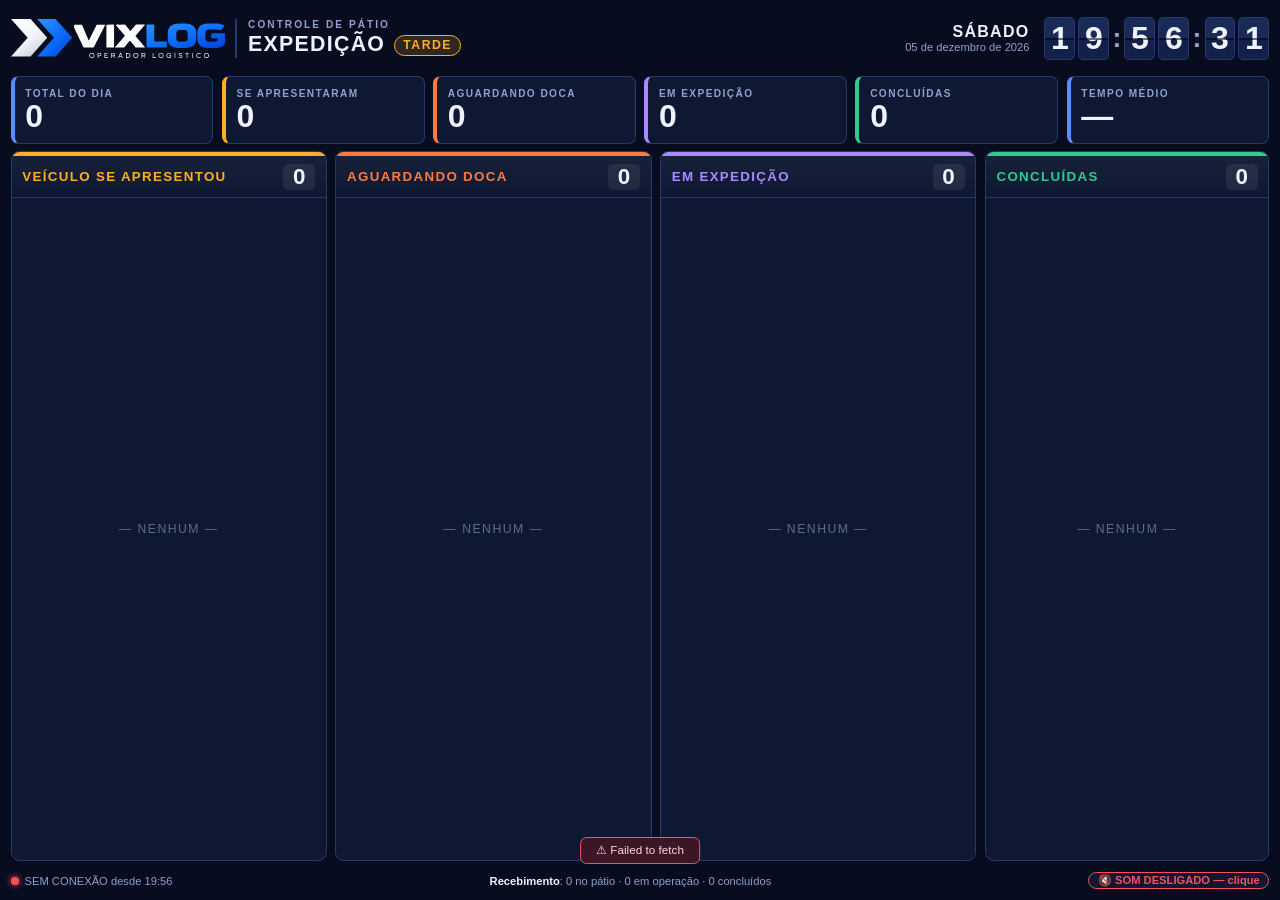
==== commit b72634d6: "Tela de chamada só mostra a doca quando em operação Co-Authored-By: Claude Sonnet 5.5 <noreply@anthr" ====
--- a/index.html
+++ b/index.html
@@ -594,7 +594,7 @@
       <div class="e">${esc(TXT_CHAMADA[i.etapa](q))}</div>
       <div class="tr">${esc(transp)}</div>
       <div class="cl">${esc(curto(i.cliente)||bonito(i.cliente))}</div>
-      <div class="ib">${/cross/i.test(i.operacao||'')?`<span class="cross">CROSSDOCKING</span>`:''}${i.doca&&!/cross/i.test(i.operacao||'')?`<span class="doca">DOCA ${esc(i.doca)}</span>`:''}${i.placa?`<span>${esc(i.placa)}</span>`:''}${qt?`<span>${esc(qt)}</span>`:''}</div>
+      <div class="ib">${/cross/i.test(i.operacao||'')?`<span class="cross">CROSSDOCKING</span>`:''}${i.doca&&i.etapa==='em_andamento'&&!/cross/i.test(i.operacao||'')?`<span class="doca">DOCA ${esc(i.doca)}</span>`:''}${i.placa?`<span>${esc(i.placa)}</span>`:''}${qt?`<span>${esc(qt)}</span>`:''}</div>
       ${FILA.length?`<div class="fila">+ ${FILA.length} na fila de chamada</div>`:''}</div>`;
   box.classList.add('on');
   campainha();
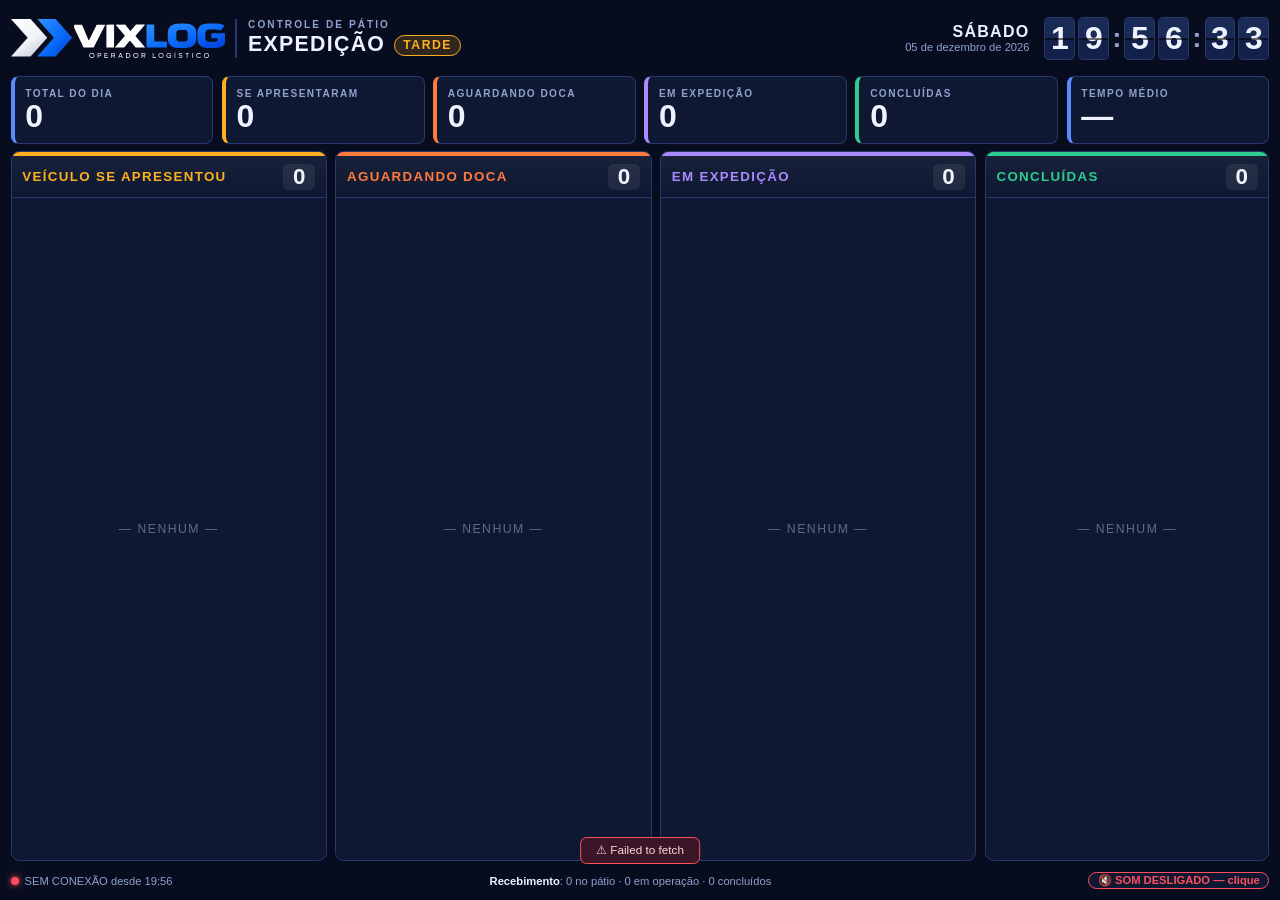
==== commit e93dfc7c: "Mantém o token na barra de endereço para o atalho da tela inicial (iOS) levar a senha Co-Authored-By" ====
--- a/index.html
+++ b/index.html
@@ -194,7 +194,6 @@
 if (Q.get('kpicada')) CFG.kpiCadaSeg = +Q.get('kpicada');   // teste: segundos entre as entradas do KPI
 let TOKEN = Q.get('t') || ''; const lsGet=k=>{try{return localStorage.getItem(k)}catch(e){return null}}, lsSet=(k,v)=>{try{localStorage.setItem(k,v)}catch(e){}};
 if (TOKEN) lsSet('torre_t', TOKEN); else TOKEN = lsGet('torre_t') || '';
-if (Q.get('t') || Q.get('api')) history.replaceState(null,'',location.pathname + (DEMO?'?demo':'')); // tira o token da barra de endereço
 
 /* ---------- etapas e quadros ---------- */
 const ETAPA = {
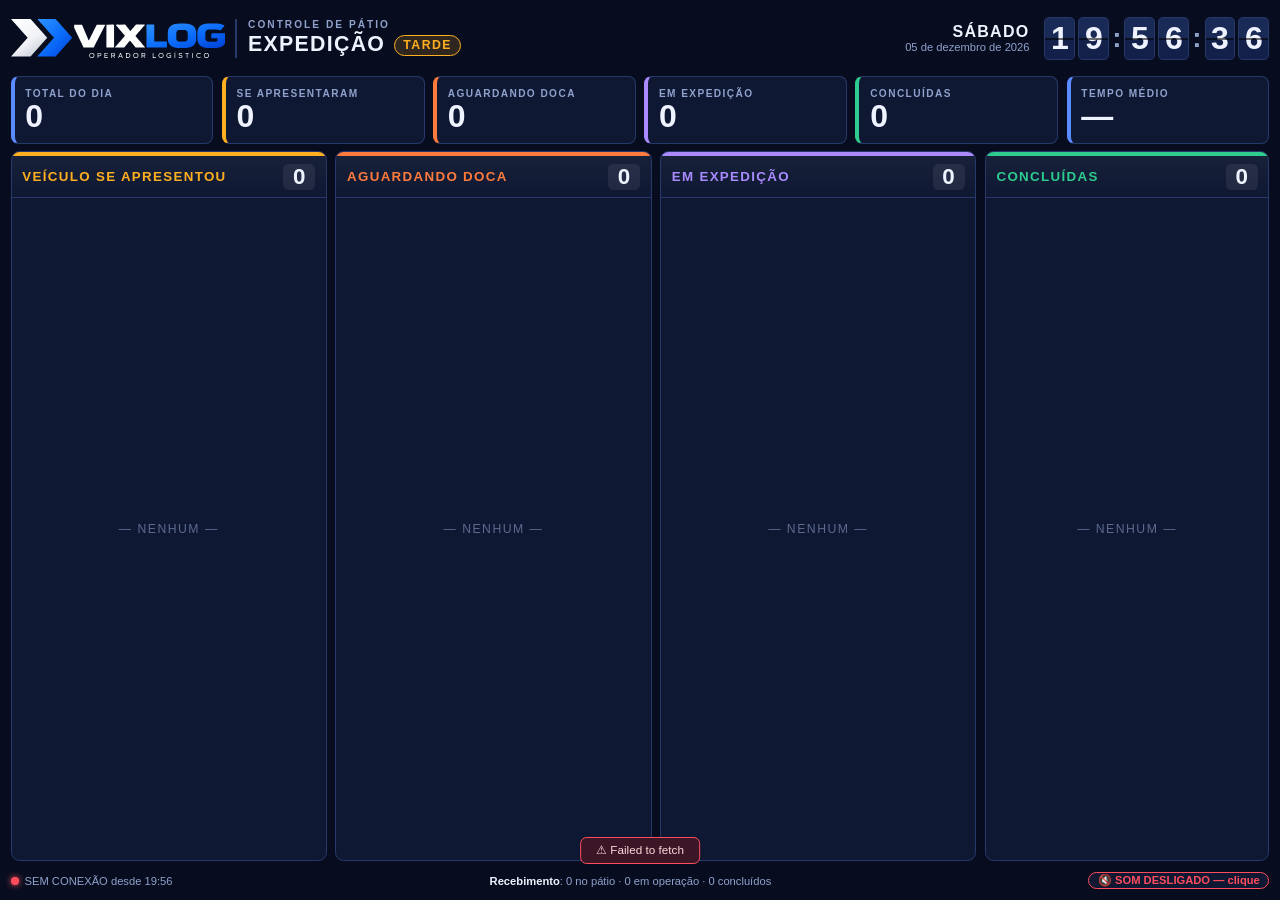
==== commit 8cfc150a: "Adiciona ícone da tela inicial (iOS/iPad) Co-Authored-By: Claude Sonnet 5.5 <noreply@anthropic.com> " ====
--- a/index.html
+++ b/index.html
@@ -5,6 +5,8 @@
 <meta name="viewport" content="width=device-width, initial-scale=1">
 <title>Controle de Pátio Vix Log</title>
 <link rel="icon" type="image/svg+xml" href="icone-vixlog.svg">
+<link rel="apple-touch-icon" href="apple-touch-icon.png">
+<meta name="apple-mobile-web-app-title" content="Pátio Vix Log">
 <style>
   :root{
     --bg:#070d1f; --panel:#0e1832; --card:#16244a; --card2:#1b2c58; --linha:#27396b;
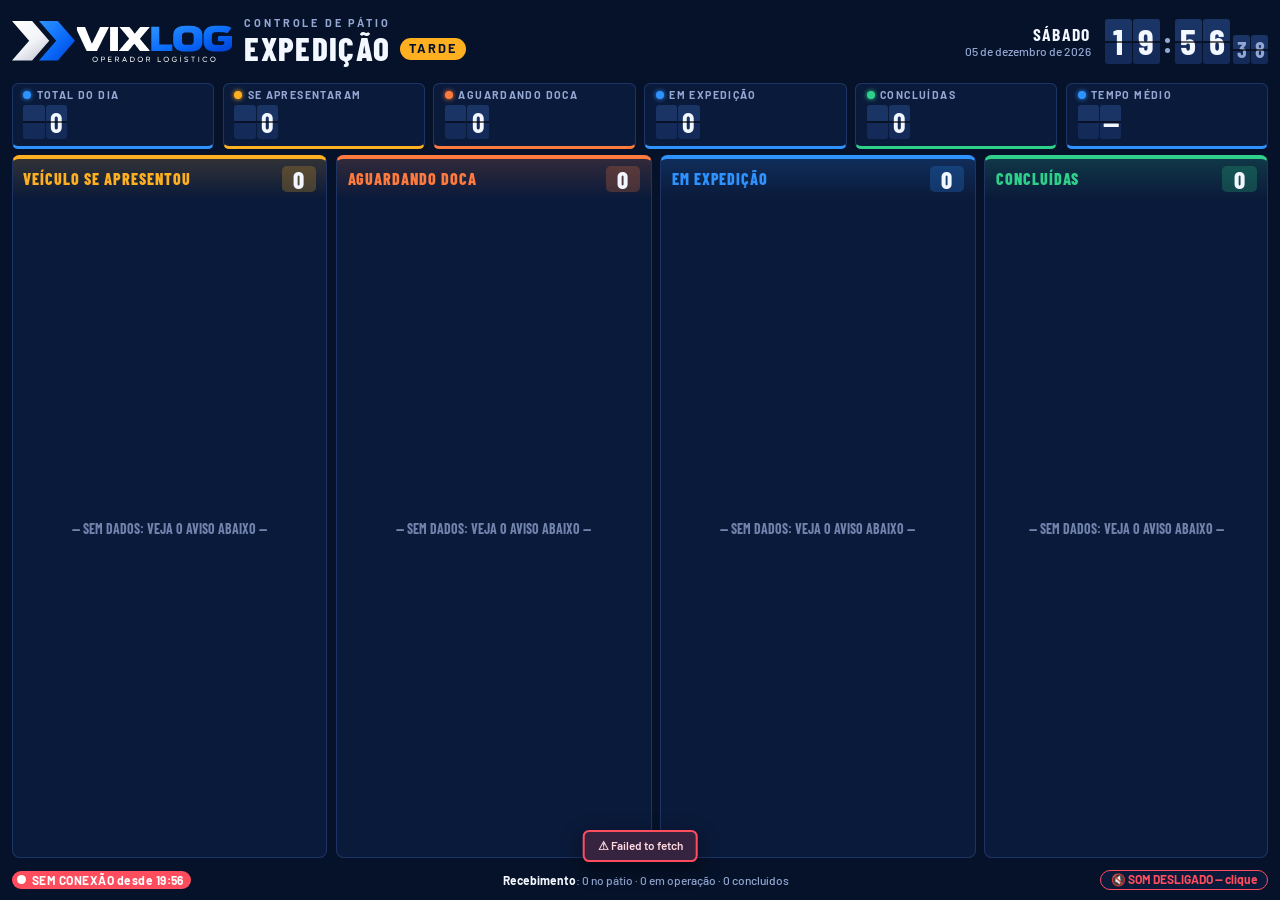
==== commit 03f4561a: "Novo visual Azul Operacional: painel de aeroporto com placas animadas, tema separado; voz fala 2 nom" ====
--- a/index.html
+++ b/index.html
@@ -7,130 +7,133 @@
 <link rel="icon" type="image/svg+xml" href="icone-vixlog.svg">
 <link rel="apple-touch-icon" href="apple-touch-icon.png">
 <meta name="apple-mobile-web-app-title" content="Pátio Vix Log">
+<link rel="stylesheet" href="tema.css">
 <style>
-  :root{
-    --bg:#070d1f; --panel:#0e1832; --card:#16244a; --card2:#1b2c58; --linha:#27396b;
-    --txt:#eef3ff; --mut:#8fa1cc; --azul:#5b8cff; --ambar:#ffb020; --laranja:#ff7a3d;
-    --verde:#2ecc8f; --verm:#ff4d5e; --roxo:#a98bff;
-  }
+  /* layout do painel da TV — cores e fontes vêm de tema.css */
   *{box-sizing:border-box;margin:0;padding:0}
   html{font-size:calc(100vw / 120)}              /* 16px num monitor 1920 de largura; escala com a TV */
-  body{background:var(--bg);color:var(--txt);font-family:"Segoe UI",Roboto,Arial,sans-serif;
-       height:100vh;overflow:hidden;display:grid;grid-template-rows:5.6rem 6.4rem 1fr 2.4rem;gap:.7rem;padding:.8rem 1rem .6rem}
-  .tnum{font-variant-numeric:tabular-nums}
+  body{height:100vh;overflow:hidden;display:grid;grid-template-rows:6.2rem 6rem 1fr 2.6rem;gap:.75rem;padding:.8rem 1.1rem .6rem}
 
   /* ---------- topo ---------- */
   header{display:flex;align-items:center;justify-content:space-between;gap:1.5rem}
-  .marca{display:flex;align-items:center;gap:1rem}
-  .logo img{height:3.7rem;width:auto;display:block}
-  .titulo{border-left:2px solid var(--linha);padding-left:1rem;line-height:1.25}
-  .titulo small{display:block;font-size:.95rem;letter-spacing:.2em;color:var(--mut);font-weight:600}
-  .titulo strong{font-size:2rem;letter-spacing:.06em;font-weight:800}
-  .modo{display:inline-block;margin-left:.8rem;padding:.15rem .8rem;border-radius:99px;font-size:1.15rem;font-weight:800;letter-spacing:.12em;vertical-align:.25rem}
-  .modo.rec{background:rgba(91,140,255,.18);color:var(--azul);border:1px solid var(--azul)}
-  .modo.exp{background:rgba(255,176,32,.16);color:var(--ambar);border:1px solid var(--ambar)}
-  .relogio{display:flex;align-items:center;gap:1.4rem}
+  .marca{display:flex;align-items:center;gap:1.2rem}
+  .logo img{height:3.8rem;width:auto;display:block}
+  .titulo{display:grid;grid-template-columns:auto auto;justify-content:start;align-items:center;column-gap:.9rem;row-gap:.35rem;line-height:1}
+  .titulo small{grid-column:1/-1}
+  .titulo small{display:block;font:700 1.02rem/1 var(--f-texto);letter-spacing:.26em;color:var(--mut)}
+  .titulo strong{font:800 3.1rem/1 var(--f-titulo);letter-spacing:.04em}
+  .modo{justify-self:start;padding:.42rem .85rem;border-radius:99px;font:800 1.2rem/1 var(--f-texto);letter-spacing:.16em}
+  .modo.rec{background:var(--marca);color:var(--sobre-cor)}
+  .modo.exp{background:var(--s-apresentou);color:var(--sobre-cor)}
+  .relogio{display:flex;align-items:center;gap:1.3rem}
   .data{text-align:right;line-height:1.15}
-  .data .d1{font-size:1.5rem;font-weight:700;text-transform:uppercase;letter-spacing:.08em}
-  .data .d2{font-size:1.05rem;color:var(--mut)}
-  .hora{display:flex;gap:.28rem;align-items:center}
-  .dig{background:linear-gradient(#1a2a56 0 49%,#12204a 51% 100%);border:1px solid var(--linha);border-radius:.45rem;
-       width:2.9rem;height:4rem;display:grid;place-items:center;font-size:3rem;font-weight:700;position:relative}
-  .dig::after{content:"";position:absolute;left:0;right:0;top:50%;height:2px;background:rgba(0,0,0,.55)}
-  .sep{font-size:2.6rem;font-weight:700;color:var(--mut);animation:pisca 1s steps(2) infinite}
-  @keyframes pisca{50%{opacity:.15}}
+  .data .d1{font:700 1.65rem/1.1 var(--f-titulo);text-transform:uppercase;letter-spacing:.1em}
+  .data .d2{font:500 1.12rem var(--f-texto);color:var(--mut)}
+  .hora{display:flex;gap:.3rem;align-items:flex-end}
+  .hora .sep{font:800 2.8rem/1 var(--f-titulo);color:var(--mut);align-self:center;animation:tm-pisca 1s steps(2) infinite}
+  .z-ck{--w:2.5rem;--h:4.2rem;--fs:3.4rem;--gp:.14rem}
+  .z-ck2{--w:1.6rem;--h:2.7rem;--fs:2.1rem;--gp:.1rem;--cc:var(--mut)}
 
   /* ---------- indicadores ---------- */
   .kpis{display:grid;grid-template-columns:repeat(6,1fr);gap:.8rem}
-  .kpi{background:var(--panel);border:1px solid var(--linha);border-left:.45rem solid var(--c,var(--azul));border-radius:.7rem;
-       padding:.5rem 1rem;display:flex;flex-direction:column;justify-content:center;min-width:0}
-  .kpi .r{font-size:.95rem;letter-spacing:.14em;color:var(--mut);font-weight:700;white-space:nowrap}
-  .kpi .v{font-size:3rem;font-weight:800;line-height:1;margin-top:.1rem}
-  .kpi .v small{font-size:1.2rem;color:var(--mut);font-weight:600;margin-left:.3rem}
-  .kpi{position:relative}
-  .kpi .p{position:absolute;right:1rem;bottom:.75rem;font-size:1.7rem;font-weight:800;color:var(--c);opacity:.9}
-  .kpi .p small{font-size:.9rem;font-weight:700;color:var(--mut);margin-left:.05rem}
-
-  /* ---------- quadro ---------- */
+  .kpi{position:relative;background:var(--panel);border:1px solid var(--linha);border-bottom:.3rem solid var(--c,var(--marca));border-radius:.6rem;
+       padding:.5rem 1rem;display:flex;flex-direction:column;justify-content:center;gap:.35rem;min-width:0}
+  .kpi .r{font:700 1rem/1.15 var(--f-texto);letter-spacing:.13em;color:var(--mut);display:flex;align-items:center;gap:.5rem;white-space:nowrap}
+  .kpi .r::before{content:"";width:.75rem;height:.75rem;border-radius:50%;background:var(--c);flex:none;box-shadow:0 0 .5rem var(--c)}
+  .kpi .v{line-height:1}
+  .kpi .p{position:absolute;right:1rem;bottom:.8rem;font:800 1.75rem/1 var(--f-titulo);color:var(--c)}
+  .kpi .p small{font-size:1rem;color:var(--mut);margin-left:.05rem}
+  .z-kp{--w:2rem;--h:3.2rem;--fs:2.6rem;--gp:.1rem}
+
+  /* ---------- quadro (colunas por etapa · tecla V) ---------- */
   main{display:grid;gap:.8rem;min-height:0}
-  .col{background:var(--panel);border:1px solid var(--linha);border-radius:.8rem;display:flex;flex-direction:column;min-height:0;overflow:hidden}
-  .col-h{display:flex;align-items:center;justify-content:space-between;padding:.7rem 1rem;border-bottom:1px solid var(--linha);
-         border-top:.4rem solid var(--c);background:linear-gradient(rgba(255,255,255,.04),transparent)}
-  .col-h h2{font-size:1.25rem;letter-spacing:.1em;font-weight:800;color:var(--c)}
-  .col-h .n{font-size:2.1rem;font-weight:800;min-width:3rem;text-align:center;background:rgba(255,255,255,.07);border-radius:.5rem;padding:0 .6rem}
+  .col{background:var(--panel);border:1px solid var(--linha);border-top:.45rem solid var(--c);border-radius:.7rem;display:flex;flex-direction:column;min-height:0;overflow:hidden}
+  .col-h{display:flex;align-items:center;justify-content:space-between;gap:.5rem;padding:.65rem 1rem;background:linear-gradient(color-mix(in srgb,var(--c) 16%,transparent),transparent)}
+  .col-h h2{font:800 1.5rem/1.05 var(--f-titulo);letter-spacing:.06em;color:var(--c)}
+  .col-h .n{font:800 2.3rem/1 var(--f-titulo);min-width:3.2rem;text-align:center;background:color-mix(in srgb,var(--c) 22%,transparent);border-radius:.45rem;padding:.1rem .6rem}
   .col-b{flex:1;overflow:hidden;padding:.6rem;display:flex;flex-direction:column;gap:.55rem;min-height:0}
-  .vazio{margin:auto;color:var(--mut);font-size:1.15rem;letter-spacing:.12em;opacity:.6;text-align:center}
-
-  .card{background:var(--card);border:1px solid var(--linha);border-left:.35rem solid var(--c);border-radius:.6rem;padding:.6rem .8rem;flex:none}
+  .vazio{margin:auto;color:var(--mut);font:700 1.3rem var(--f-titulo);letter-spacing:.16em;opacity:.75;text-align:center}
+
+  .card{background:var(--card);border-left:.45rem solid var(--c);border-radius:.55rem;padding:.6rem .8rem;flex:none}
   .card .t{display:flex;justify-content:space-between;align-items:baseline;gap:.6rem}
-  .card .tr{font-size:1.55rem;font-weight:800;line-height:1.1;overflow:hidden;display:-webkit-box;-webkit-line-clamp:2;-webkit-box-orient:vertical;text-transform:uppercase;overflow-wrap:anywhere}
-  .card .tp{font-size:1.5rem;font-weight:800;white-space:nowrap}
-  .card .cl{font-size:1.1rem;color:#c5d2f5;margin-top:.15rem;overflow:hidden;text-overflow:ellipsis;white-space:nowrap}
-  .card .mt{display:flex;flex-wrap:wrap;gap:.4rem;margin-top:.4rem;align-items:center;font-size:1rem;color:var(--mut)}
-  .chip{background:rgba(255,255,255,.09);border-radius:.35rem;padding:.05rem .5rem;color:var(--txt);font-weight:700;letter-spacing:.04em}
-  .chip.doca{background:var(--c);color:#06101f}
-  .chip.cross{background:#7c4dff;color:#fff}
-  .ch .ib .cross{background:#7c4dff;color:#fff}
-  .placa{font-family:Consolas,"Courier New",monospace;font-weight:700;color:var(--txt);letter-spacing:.08em;border:1px solid var(--linha);border-radius:.3rem;padding:0 .4rem}
-  .card.ok .tp{color:var(--verde)} .card.atencao .tp{color:var(--ambar)}
-  .card.critico{background:#3a1626;border-color:var(--verm)} .card.critico .tp{color:var(--verm);animation:pisca 1s steps(2) infinite}
-  .card.ontem::after{content:"DIA ANTERIOR";display:inline-block;margin-top:.35rem;font-size:.8rem;letter-spacing:.12em;color:var(--verm);font-weight:800}
+  .card .tr{font:700 1.85rem/1.05 var(--f-titulo);overflow:hidden;display:-webkit-box;-webkit-line-clamp:2;-webkit-box-orient:vertical;text-transform:uppercase;overflow-wrap:break-word}
+  .card .tp{font:800 1.95rem/1 var(--f-titulo);white-space:nowrap}
+  .card .cl{font:600 1.18rem/1.2 var(--f-texto);color:var(--mut);margin-top:.2rem;overflow-wrap:break-word}
+  .card .mt{display:flex;flex-wrap:wrap;gap:.4rem;margin-top:.45rem;align-items:center;font:600 1.02rem var(--f-texto);color:var(--mut)}
+  .chip{background:var(--panel);border-radius:.35rem;padding:.25rem .5rem;color:var(--txt);font-weight:700;letter-spacing:.03em}
+  .chip.doca{background:var(--txt);color:var(--bg);font:800 1.2rem/1 var(--f-titulo);letter-spacing:.06em}
+  .chip.cross{background:transparent;border:2px solid var(--s-cross);color:var(--s-cross)}
+  .placa{font-family:var(--f-mono);font-weight:700;color:var(--txt);letter-spacing:.06em;border:1px solid var(--linha);border-radius:.3rem;padding:.1rem .4rem}
+  .card.ok .tp{color:var(--s-concluido)} .card.atencao .tp{color:var(--s-apresentou)}
+  .card.critico{outline:3px solid var(--s-noshow);outline-offset:-3px} .card.critico .tp{color:var(--s-noshow);animation:tm-pisca 1s steps(2) infinite}
+  .card.ontem::after{content:"DIA ANTERIOR";display:inline-block;margin-top:.4rem;font:800 .9rem/1 var(--f-texto);letter-spacing:.08em;color:var(--sobre-cor);background:var(--s-noshow);padding:.25rem .4rem;border-radius:.25rem}
   .card.novo{animation:entra 1.2s ease-out}
   @keyframes entra{0%{box-shadow:0 0 0 .35rem var(--c);transform:scale(1.03)}100%{box-shadow:none;transform:none}}
-  .concl .card{padding:.4rem .7rem;background:#102a33}
-  .concl .tr{font-size:1.2rem} .concl .tp{font-size:1.05rem;color:var(--verde)}
-  .concl .cl{font-size:.95rem}
-
-
-  /* ---------- visual "painel de aeroporto" ---------- */
-  .bd{background:var(--panel);border:1px solid var(--linha);border-radius:.8rem;display:flex;flex-direction:column;min-height:0;overflow:hidden}
-  .bd-h,.row{display:grid;grid-template-columns:16rem 24rem 1fr 11.5rem 7rem 7.5rem 8.5rem;align-items:center;column-gap:1rem;padding:0 1.2rem}
-  .bd-h{height:3rem;border-bottom:2px solid var(--linha);font-size:1rem;letter-spacing:.18em;color:var(--mut);font-weight:700;background:linear-gradient(rgba(255,255,255,.05),transparent)}
-  .bd-b{flex:1;overflow:hidden;min-height:0;display:flex;flex-direction:column}
-  .row{height:4.05rem;flex:none;border-bottom:1px solid rgba(39,57,107,.55)}
-  .row:nth-child(even){background:rgba(255,255,255,.025)}
-  .stt{font-weight:800;letter-spacing:.07em;font-size:1.12rem;color:var(--c);border-left:.35rem solid var(--c);padding-left:.7rem;line-height:1.1}
-  .fl{display:inline-flex;gap:.1rem}
-  .fl i{font-style:normal;display:grid;place-items:center;width:1.12rem;height:2.1rem;background:linear-gradient(#22346a 0 49%,#14224a 51% 100%);
-        border-radius:.2rem;font-weight:700;font-size:1.4rem;color:#f4f7ff;position:relative;font-family:Consolas,"Segoe UI",monospace}
-  .fl i::after{content:"";position:absolute;left:0;right:0;top:50%;height:1px;background:rgba(0,0,0,.4)}
-  .fl.m i{width:.9rem;height:1.55rem;font-size:1.05rem;color:#c9d6f7}
-  .fl.p i{width:1.3rem;font-size:1.3rem;color:#ffd87a}
-  .fl.d i{width:1.5rem;color:var(--ambar)}
-  .fl.t i{width:1.15rem;color:#fff}
-  .fl.flip i{animation:flap .55s ease-out both;animation-delay:calc(var(--k) * 22ms)}
-  @keyframes flap{0%{transform:rotateX(-90deg);opacity:.2}60%{transform:rotateX(12deg);opacity:1}100%{transform:none}}
-  .row .tmp .fl i{color:var(--verde)} .row.atencao .tmp .fl i{color:var(--ambar)} .row.critico .tmp .fl i{color:var(--verm);animation:pisca 1s steps(2) infinite}
-  .row.crit-bg{background:rgba(255,77,94,.1)}
-  .row.fim .fl i{color:#8fa1cc}
+  .concl .card{padding:.4rem .7rem}
+  .concl .tr{font-size:1.4rem} .concl .tp{font-size:1.5rem;color:var(--s-concluido)}
+  .concl .cl{font-size:1.02rem}
+
+  /* ---------- painel de aeroporto (visual padrão da TV) ---------- */
+  .bd{background:var(--panel);border:1px solid var(--linha);border-radius:.6rem;display:flex;flex-direction:column;min-height:0;overflow:hidden}
+  .bd-h,.row{display:grid;grid-template-columns:15.5rem 34.4rem 30.8rem 8.1rem 3.3rem 5.8rem 8.4rem;align-items:center;column-gap:1.3rem;padding:0 1.3rem}
+  .bd-h{height:3rem;flex:none;border-bottom:2px solid var(--linha);font:700 1.02rem/1 var(--f-texto);letter-spacing:.2em;color:var(--mut)}
+  .bd-b{flex:1;overflow:hidden;min-height:0;position:relative}
+  .trilho{position:relative}
+  .row{position:absolute;left:0;right:0;top:0;height:4.05rem;border-bottom:1px solid color-mix(in srgb,var(--linha) 70%,transparent);transition:transform .9s cubic-bezier(.6,.05,.25,1)}
+  .bd-b.ini .row{transition:none}
+  .row.par{background:rgba(255,255,255,.022)}
+  .row.entra{animation:abre .7s ease-out}
+  @keyframes abre{from{clip-path:inset(0 0 100% 0)}to{clip-path:inset(0 0 0 0)}}
+  .row .cel{display:flex;align-items:center;gap:.5rem;min-width:0}
+  .z-tr{--w:1.22rem;--h:2.7rem;--fs:2.1rem}
+  .z-cl{--w:.86rem;--h:2.1rem;--fs:1.55rem;--cc:var(--txt2)}
+  .z-pl{--w:1.05rem;--h:2.3rem;--fs:1.65rem}
+  .z-dk{--w:1.5rem;--h:2.7rem;--fs:2.1rem;--cc:var(--marca)}
+  .z-hr{--w:1.05rem;--h:2.3rem;--fs:1.65rem}
+  .z-tm{--w:1.1rem;--h:2.5rem;--fs:1.85rem;--cc:var(--s-concluido)}
+  .row.atencao .tmp .fl{--cc:var(--s-apresentou)}
+  .row.critico{background:linear-gradient(90deg,color-mix(in srgb,var(--s-noshow) 22%,transparent),transparent 55%)}
+  .row.critico .tmp .fl{--cc:var(--s-noshow);animation:tm-pisca 1s steps(2) infinite}
+  .row.fim .fl{--cc:var(--mut)}
+  .row.fim .tmp .fl{--cc:var(--s-concluido)}
+  .row.cross .z-dk{--cc:var(--s-cross)}
   .mais{height:3rem;display:grid;place-items:center;color:var(--mut);letter-spacing:.14em;font-size:1.05rem;flex:none}
 
   /* ---------- rodapé ---------- */
-  footer{display:flex;justify-content:space-between;align-items:center;font-size:1.05rem;color:var(--mut);gap:1rem;white-space:nowrap}
+  footer{display:flex;justify-content:space-between;align-items:center;font:500 1.12rem var(--f-texto);color:var(--mut);gap:1rem;white-space:nowrap}
   footer b{color:var(--txt)} footer .meio{overflow:hidden;text-overflow:ellipsis;flex:1;text-align:center}
-  .st{display:inline-flex;align-items:center;gap:.5rem}
-  .led{width:.8rem;height:.8rem;border-radius:50%;background:var(--verde);box-shadow:0 0 .6rem var(--verde)}
-  .led.off{background:var(--verm);box-shadow:0 0 .6rem var(--verm);animation:pisca 1s steps(2) infinite}
-  .led.demo{background:var(--roxo);box-shadow:0 0 .6rem var(--roxo)}
-  #som{cursor:pointer;padding:.1rem .8rem;border-radius:99px;border:1px solid var(--linha);background:var(--panel);color:var(--txt);font:inherit}
-  #som.mudo{border-color:var(--verm);color:var(--verm);font-weight:800;animation:pisca 1.4s steps(2) infinite}
-
-  /* ---------- chamada ---------- */
-  #kpi{position:fixed;inset:0;width:100%;height:100%;border:0;z-index:30;background:var(--bg)}
-  #chamada{position:fixed;inset:0;display:none;place-items:center;z-index:50;background:rgba(3,7,18,.9);backdrop-filter:blur(6px)}
+  .st{display:inline-flex;align-items:center;gap:.55rem;padding:.2rem .7rem .2rem .2rem;border-radius:99px}
+  .led{width:.85rem;height:.85rem;border-radius:50%;background:var(--s-concluido);box-shadow:0 0 .6rem var(--s-concluido)}
+  .led.off{background:var(--s-noshow);box-shadow:0 0 .6rem var(--s-noshow);animation:tm-pisca 1s steps(2) infinite}
+  .st:has(.led.off){background:var(--s-noshow);color:#fff;font-weight:800;letter-spacing:.04em;padding-left:.5rem}
+  .st:has(.led.off) .led{background:#fff;box-shadow:none}
+  .led.demo{background:var(--demo);box-shadow:0 0 .6rem var(--demo)}
+  #som{cursor:pointer;padding:.15rem .9rem;border-radius:99px;border:1px solid var(--linha);background:var(--panel);color:var(--txt);font:inherit}
+  #som.mudo{border-color:var(--s-noshow);color:var(--s-noshow);font-weight:800;animation:tm-pisca 1.4s steps(2) infinite}
+
+  /* ---------- telas de rotação (KPIs / dia seguinte) e chamada ---------- */
+  #kpi{position:fixed;inset:0;width:100%;height:100%;border:0;z-index:30;background:var(--bg);transform-origin:50% 0;animation:tm-entra .6s ease-out}
+  #chamada{position:fixed;inset:0;display:none;place-items:center;z-index:50;background:rgba(2,6,16,.9);backdrop-filter:blur(6px)}
   #chamada.on{display:grid}
-  .ch{width:88vw;text-align:center;border-radius:2rem;padding:3.4rem 3rem;background:linear-gradient(160deg,#1a3a8f,#0c1c4a 70%);
-      border:.35rem solid var(--c);box-shadow:0 0 6rem var(--c);animation:pulso 1.4s ease-in-out infinite}
-  @keyframes pulso{50%{box-shadow:0 0 1.5rem var(--c)}}
-  .ch .e{font-size:2.4rem;letter-spacing:.3em;font-weight:800;color:var(--c)}
-  .ch .tr{font-size:7.2rem;font-weight:900;line-height:1.02;margin:1.2rem 0 .8rem;text-transform:uppercase;letter-spacing:.02em;overflow-wrap:anywhere}
-  .ch .cl{font-size:3rem;color:#d3defa;font-weight:600}
-  .ch .ib{display:flex;justify-content:center;gap:1.4rem;margin-top:2rem;flex-wrap:wrap}
-  .ch .ib span{font-size:2.6rem;font-weight:800;background:rgba(255,255,255,.12);padding:.2rem 1.2rem;border-radius:.8rem}
-  .ch .ib .doca{background:var(--c);color:#06101f}
-  .ch .fila{margin-top:1.6rem;font-size:1.5rem;color:var(--mut);letter-spacing:.1em}
-
-  #erro{position:fixed;left:50%;transform:translateX(-50%);bottom:3.4rem;background:#3a1626;border:1px solid var(--verm);color:#ffd7dc;padding:.5rem 1.4rem;border-radius:.6rem;font-size:1.1rem;display:none;z-index:40}
+  .ch{width:92vw;text-align:center;border-radius:1.6rem;padding:3rem 2.5rem 2.6rem;background:var(--panel);
+      border:.35rem solid var(--c);box-shadow:0 0 6rem color-mix(in srgb,var(--c) 55%,transparent);animation:pulso 1.4s ease-in-out infinite;
+      display:flex;flex-direction:column;align-items:center;gap:1.3rem}
+  @keyframes pulso{50%{box-shadow:0 0 1.5rem color-mix(in srgb,var(--c) 40%,transparent)}}
+  .ch .e{font:800 2.5rem/1 var(--f-titulo);letter-spacing:.3em;color:var(--c)}
+  .ch .tr{display:flex;justify-content:center}
+  .ch .cl{display:flex;justify-content:center}
+  .z-chT{--w:3.35rem;--h:6rem;--fs:4.9rem;--gp:.16rem}
+  .z-chC{--w:2rem;--h:3.4rem;--fs:2.7rem;--gp:.12rem;--cc:var(--txt2)}
+  .ch .ib{display:flex;justify-content:center;gap:1.2rem;flex-wrap:wrap}
+  .ch .ib span{font:800 2.6rem/1 var(--f-titulo);background:color-mix(in srgb,var(--txt) 12%,transparent);padding:.45rem 1.2rem;border-radius:.7rem}
+  .ch .ib .doca{background:var(--c);color:var(--sobre-cor)}
+  .ch .ib .cross{background:transparent;border:3px solid var(--s-cross);color:var(--s-cross)}
+  .ch .fila{font:600 1.5rem var(--f-texto);color:var(--mut);letter-spacing:.1em}
+
+  #erro{position:fixed;left:50%;transform:translateX(-50%);bottom:3.6rem;display:none;z-index:40}
+  body:has(#led.off) .carregando{font-size:0;animation:none}
+  body:has(#led.off) .carregando::after{content:"— SEM DADOS: VEJA O AVISO ABAIXO —";font-size:1.3rem}
+  @media (prefers-reduced-motion: reduce){.row{transition:none}.row.entra,#kpi,.ch{animation:none}}
 </style>
 </head>
 <body>
@@ -157,9 +160,10 @@
 
 <iframe id="kpi" title="Painel Logístico KPIs" style="display:none"></iframe>
 <div id="chamada"></div>
-<div id="erro"></div>
+<div id="erro" class="aviso-erro"></div>
 
 <script src="config.js"></script>
+<script src="placas.js"></script>
 <script>
 /* =====================================================================
    CONFIGURAÇÃO — o endereço do proxy fica em config.js; o token vai na URL (?t=...)
@@ -187,6 +191,7 @@
   chamadaSeg: 12,          // quanto tempo a chamada fica na tela
   maxAtrasoChamadaMin: 30, // não chama de novo algo que mudou há mais que isso (ex.: TV reiniciada)
   falar: true,             // voz "Transportadora X, cliente Y, se apresentou"
+  vozClienteNomes: 2,      // quantos nomes do cliente a voz fala ("Comercial Hello"); 0 = nome completo
 }, window.TORRE_CONFIG || {});
 
 const Q = new URLSearchParams(location.search);
@@ -199,12 +204,12 @@
 
 /* ---------- etapas e quadros ---------- */
 const ETAPA = {
-  agendado:        {nome:'AGENDADO',            cor:'#5b8cff'},
-  apresentou:      {nome:'VEÍCULO SE APRESENTOU', cor:'#ffb020'},
-  aguardando_doca: {nome:'AGUARDANDO DOCA',     cor:'#ff7a3d'},
-  em_andamento:    {nome:'EM RECEBIMENTO',      cor:'#a98bff'},
-  concluido:       {nome:'RECEBIMENTO CONCLUÍDO', cor:'#2ecc8f'},
-  nao_compareceu:  {nome:'NO-SHOW',            cor:'#ff4d5e'},
+  agendado:        {nome:'AGENDADO',            cor:'var(--s-agendado)'},
+  apresentou:      {nome:'VEÍCULO SE APRESENTOU', cor:'var(--s-apresentou)'},
+  aguardando_doca: {nome:'AGUARDANDO DOCA',     cor:'var(--s-doca)'},
+  em_andamento:    {nome:'EM RECEBIMENTO',      cor:'var(--s-operacao)'},
+  concluido:       {nome:'RECEBIMENTO CONCLUÍDO', cor:'var(--s-concluido)'},
+  nao_compareceu:  {nome:'NO-SHOW',            cor:'var(--s-noshow)'},
 };
 const QUADROS = {
   rec: { titulo:'RECEBIMENTO', rotulo:'MANHÃ', verbo:'recebimento',
@@ -241,12 +246,15 @@
 function relogio(){
   const d = agoraSP();
   const h = parte(d,{hour:'2-digit',minute:'2-digit',second:'2-digit',hour12:false}).split(':');
-  $('#hora').innerHTML = h.map((x,i)=> (i?'<span class="sep">:</span>':'') + [...x].map(c=>`<span class="dig">${c}</span>`).join('')).join('');
+  const hr = $('#hora');
+  if (!hr.querySelector('.fl')) hr.innerHTML = Placas.html(2,h[0],'z-ck tnum') + '<span class="sep">:</span>' + Placas.html(2,h[1],'z-ck tnum') + Placas.html(2,h[2],'z-ck2 tnum');
+  const hf = hr.querySelectorAll('.fl'); Placas.troca(hf[0], h[0]); Placas.troca(hf[1], h[1]); Placas.troca(hf[2], h[2], 0, true);
   $('#d1').textContent = parte(d,{weekday:'long'});
   $('#d2').textContent = parte(d,{day:'2-digit',month:'long',year:'numeric'});
   document.querySelectorAll('[data-desde]').forEach(el=>{
     const ms = Date.now() - (+el.dataset.desde);
-    if (el.classList.contains('tmp')) el.innerHTML = tiles(mmss(ms),7,'t'); else el.textContent = mmss(ms);
+    if (el.classList.contains('tmp')){ const fl = el.querySelector('.fl'); if (fl) Placas.troca(fl, mmss(ms).padStart(7,' '), 0, true); else el.innerHTML = Placas.html(7, mmss(ms).padStart(7,' '), 'z-tm tnum'); }
+    else el.textContent = mmss(ms);
     const card = el.closest('.card,.row'); if (!card) return;
     const min = ms/60000;
     card.classList.toggle('critico', min >= CFG.criticoMin);
@@ -264,7 +272,7 @@
   const quadro = $('#quadro');
   if (ESTILO === 'painel'){
     quadro.style.gridTemplateColumns = '1fr'; PREV.clear();
-    quadro.innerHTML = `<div class="bd"><div class="bd-h"><span>STATUS</span><span>TRANSPORTADORA</span><span>CLIENTE</span><span>PLACA</span><span>DOCA</span><span>CHEGADA</span><span>TEMPO</span></div><div class="bd-b" data-b></div></div>`;
+    quadro.innerHTML = `<div class="bd"><div class="bd-h"><span>SITUAÇÃO</span><span>TRANSPORTADORA</span><span>CLIENTE</span><span>PLACA</span><span>DOCA</span><span>CHEGADA</span><span>TEMPO</span></div><div class="bd-b" data-b><div class="trilho"></div></div></div>`;
     desenhar(); return;
   }
   quadro.style.gridTemplateColumns = q.grid;
@@ -331,7 +339,7 @@
     else lista = lista.sort((a,b)=> (a.chegada||a.movido||'').localeCompare(b.chegada||b.movido||''));
     sec.querySelector('[data-n]').textContent = lista.length;
     const corpo = sec.querySelector('[data-b]');
-    corpo.innerHTML = lista.length ? lista.map(i=>cartao(i,k)).join('') : `<div class="vazio">— NENHUM —</div>`;
+    corpo.innerHTML = lista.length ? lista.map(i=>cartao(i,k)).join('') : (carregandoAinda() ? `<div class="vazio carregando">CARREGANDO…</div>` : `<div class="vazio">— NENHUM —</div>`);
     corpo.querySelectorAll('.card').forEach(c=>{ if(!CONHECIDOS.has(c.dataset.id) && CONHECIDOS.size) c.classList.add('novo'); });
   });
   itens.forEach(i=>CONHECIDOS.add(i.id+'-'+i.etapa));
@@ -344,6 +352,20 @@
   const t = String(txt||'').toUpperCase().slice(0,n).padEnd(n,' ');
   return `<span class="fl ${cls}">` + [...t].map((c,k)=>`<i style="--k:${k}">${c===' '?'&nbsp;':esc(c)}</i>`).join('') + '</span>';
 };
+const ICONE = {
+  agendado:'<svg viewBox="0 0 24 24" fill="none" stroke="currentColor" stroke-width="2.4"><rect x="3" y="5" width="18" height="16" rx="2"/><path d="M3 10h18M8 3v4M16 3v4"/></svg>',
+  apresentou:'<svg viewBox="0 0 24 24" fill="none" stroke="currentColor" stroke-width="2.4"><path d="M1 16V6h13v10M14 9h4l4 4v3h-8"/><circle cx="6" cy="17.5" r="2"/><circle cx="18" cy="17.5" r="2"/></svg>',
+  aguardando_doca:'<svg viewBox="0 0 24 24" fill="none" stroke="currentColor" stroke-width="2.4"><circle cx="12" cy="13" r="8"/><path d="M12 9v4l3 2M9 2h6"/></svg>',
+  em_andamento:'<svg viewBox="0 0 24 24" fill="none" stroke="currentColor" stroke-width="2.4"><path d="M4 21V9l8-5 8 5v12"/><path d="M8 21v-7h8v7M8 17h8"/></svg>',
+  concluido:'<svg viewBox="0 0 24 24" fill="none" stroke="currentColor" stroke-width="2.8"><path d="M4 12.5l5 5L20 6.5"/></svg>',
+  nao_compareceu:'<svg viewBox="0 0 24 24" fill="none" stroke="currentColor" stroke-width="2.8"><circle cx="12" cy="12" r="9"/><path d="M5.6 5.6l12.8 12.8"/></svg>',
+};
+const carregandoAinda = () => !DEMO && !ULTIMO_OK && !FALHA_DESDE && !(DADOS.itens||[]).length;
+const linhaPainel = id => `<div class="row" data-id="${esc(id)}">
+    <span class="cel"><span class="sts"></span></span>
+    <span class="cel">${Placas.html(26,'','z-tr')}</span><span class="cel">${Placas.html(32,'','z-cl')}</span>
+    <span class="cel">${Placas.html(7,'','z-pl tnum')}</span><span class="cel">${Placas.html(2,'','z-dk tnum')}</span>
+    <span class="cel">${Placas.html(5,'','z-hr tnum')}</span><span class="cel tmp">${Placas.html(7,'','z-tm tnum')}</span></div>`;
 function painel(modo, itens){
   const ordem = ['apresentou','aguardando_doca','em_andamento','agendado','nao_compareceu','concluido'];
   const rank = k => ordem.indexOf(k);
@@ -354,33 +376,53 @@
   });
   const concl = lista.filter(i=>i.etapa==='concluido'), outros = lista.filter(i=>i.etapa!=='concluido');
   const vis = outros.concat(concl);
-  const nomeEtapa = {apresentou:'VEÍCULO SE APRESENTOU',aguardando_doca:'AGUARDANDO DOCA',em_andamento:modo==='rec'?'EM RECEBIMENTO':'EM EXPEDIÇÃO',agendado:'AGENDADO',nao_compareceu:'NO-SHOW',concluido:modo==='rec'?'CONCLUÍDO':'CONCLUÍDA'};
-  const html = vis.map(i=>{
-    const k = i.etapa, cor = ETAPA[k].cor;
-    const sig = [k,i.transportadora,i.cliente,i.placa,i.doca,i.chegada].join('|');
-    const flip = PREV.get(i.id)!==sig ? 'flip' : '';
-    PREV.set(i.id, sig);
-    let tempo = '', desde = '';
+  const nomeEtapa = {apresentou:'SE APRESENTOU',aguardando_doca:'AGUARDANDO DOCA',em_andamento:modo==='rec'?'EM RECEBIMENTO':'EM EXPEDIÇÃO',agendado:'AGENDADO',nao_compareceu:'NO-SHOW',concluido:modo==='rec'?'CONCLUÍDO':'CONCLUÍDA'};
+  const corpo = document.querySelector('.bd-b'); if (!corpo) return;
+  const trilho = corpo.querySelector('.trilho');
+  const rh = 4.05 * parseFloat(getComputedStyle(document.documentElement).fontSize);
+  const primeira = !trilho.children.length, vistos = new Set();
+  let vazio = corpo.querySelector('.vazio');
+  if (!vis.length){
+    if (!vazio){ corpo.insertAdjacentHTML('beforeend','<div class="vazio" style="position:absolute;inset:0;display:grid;place-items:center"></div>'); vazio = corpo.querySelector('.vazio'); }
+    vazio.textContent = carregandoAinda() ? 'CARREGANDO…' : (!ULTIMO_OK && FALHA_DESDE && !DEMO ? '— SEM DADOS: VEJA O AVISO ABAIXO —' : '— NENHUM VEÍCULO —'); vazio.classList.toggle('carregando', carregandoAinda());
+  } else if (vazio) vazio.remove();
+  vis.forEach((i,pos)=>{
+    const k = i.etapa, id = String(i.id);
+    let row = trilho.querySelector(`.row[data-id="${CSS.escape(id)}"]`);
+    if (!row){
+      const tmp = document.createElement('div'); tmp.innerHTML = linhaPainel(id); row = tmp.firstElementChild;
+      row.style.transform = `translateY(${pos*rh}px)`; if (!primeira) row.classList.add('entra');
+      trilho.appendChild(row);
+    }
+    row.style.transform = `translateY(${pos*rh}px)`;
+    row.classList.toggle('par', pos%2===1); row.classList.toggle('fim', k==='concluido');
+    const cross = /cross/i.test(i.operacao||''); row.classList.toggle('cross', cross);
+    // selo de situação (vira quando muda)
+    const sts = row.querySelector('.sts'), rot = k==='nao_compareceu'&&i.chegada ? 'NÃO CUMPRIDO' : nomeEtapa[k], ass = k+'|'+rot;
+    if (sts.dataset.a !== ass){
+      const poe = () => { sts.style.setProperty('--c', ETAPA[k].cor); sts.innerHTML = ICONE[k] + `<span>${esc(rot)}</span>`; sts.classList.toggle('pulsa', k==='apresentou'); };
+      if (sts.dataset.a){ sts.classList.remove('vira'); void sts.offsetWidth; sts.classList.add('vira'); setTimeout(poe, 320); } else poe();
+      sts.dataset.a = ass;
+    }
+    const fl = row.querySelectorAll('.fl'), d0 = primeira ? pos*70 : 0;
+    const cli = curto(i.cliente)||bonito(i.cliente);
+    Placas.troca(fl[0], bonito(i.transportadora)||'A DEFINIR', d0);
+    Placas.troca(fl[1], cli, d0+120);
+    Placas.troca(fl[2], i.placa, d0+200);
+    Placas.troca(fl[3], cross?'XD':(i.doca?('0'+i.doca).slice(-2):''), d0+240);
+    Placas.troca(fl[4], hhmm(i.chegada), d0+260);
+    // tempo: contando (pátio / em operação) ou duração final (concluído)
+    const tc = row.querySelector('.tmp'); let desde = '', tempo = '';
     if (k==='apresentou'||k==='aguardando_doca'){ const t0 = quando(i.chegada)||quando(i.movido); desde = t0?t0.getTime():Date.now(); }
     else if (k==='em_andamento'){ const t0 = quando(i.inicio)||quando(i.movido)||quando(i.chegada); desde = t0?t0.getTime():Date.now(); }
     else if (k==='concluido'){ const a=quando(i.chegada), b=quando(i.fim)||quando(i.movido); tempo = a&&b? dur(b-a):''; }
-    const tcell = desde ? `<span class="tmp" data-desde="${desde}"></span>` : `<span class="tmp">${tiles(tempo,7,'t '+flip)}</span>`;
-    const cli = curto(i.cliente)||bonito(i.cliente);
-    return `<div class="row ${k==='concluido'?'fim':''}" style="--c:${cor}">
-      <span class="stt">${k==='nao_compareceu'&&i.chegada?'NÃO CUMPRIDO':nomeEtapa[k]}</span>
-      ${tiles(bonito(i.transportadora)||'A DEFINIR',19,flip)}
-      ${tiles(cli,28,'m '+flip)}
-      ${tiles(i.placa,8,'p '+flip)}
-      ${tiles(/cross/i.test(i.operacao||'')?'XD':(i.doca?('0'+i.doca).slice(-2):''),2,'d '+flip)}
-      ${tiles(hhmm(i.chegada),5,'t '+flip)}
-      ${tcell}</div>`;
-  }).join('') ;
-  const corpo = document.querySelector('.bd-b'); if (!corpo) return;
-  const pos = corpo.scrollTop;   // mantém a posição da rolagem ao atualizar
-  corpo.innerHTML = html || '<div class="vazio">— NENHUM VEÍCULO —</div>';
-  corpo.scrollTop = pos;
-}
-
+    if (desde){ tc.dataset.desde = desde; }
+    else { delete tc.dataset.desde; row.classList.remove('critico','atencao','ok'); Placas.troca(fl[5], tempo.padStart(7,' '), d0+280); }
+    vistos.add(id);
+  });
+  trilho.querySelectorAll('.row').forEach(r=>{ if (!vistos.has(r.dataset.id)) r.remove(); });
+  trilho.style.height = (vis.length*rh) + 'px';
+}
 function kpis(modo, itens){
   const n = k => itens.filter(i=>i.etapa===k).length;
   const concl = itens.filter(i=>i.etapa==='concluido');
@@ -392,25 +434,32 @@
     const total = itens.filter(i=>i.etapa!=='incorreto').length;
     const pc = v => total ? Math.round(100*v/total) : null;   // % sobre o total do dia
     t = [
-      ['TOTAL DO DIA', total, '', '#5b8cff'],
-      ['AGUARDANDO CHEGADA', n('agendado'), pc(n('agendado')), '#5b8cff'],
-      ['NO PÁTIO', n('apresentou')+n('aguardando_doca'), pc(n('apresentou')+n('aguardando_doca')), '#ffb020'],
-      ['EM RECEBIMENTO', n('em_andamento'), pc(n('em_andamento')), '#a98bff'],
-      ['CONCLUÍDOS', concl.length, pc(concl.length), '#2ecc8f'],
-      ['NO-SHOW', naoCump, pc(naoCump), naoCump? '#ff4d5e':'#8fa1cc'],
+      ['TOTAL DO DIA', total, '', 'var(--marca)'],
+      ['AGUARDANDO CHEGADA', n('agendado'), pc(n('agendado')), 'var(--s-agendado)'],
+      ['NO PÁTIO', n('apresentou')+n('aguardando_doca'), pc(n('apresentou')+n('aguardando_doca')), 'var(--s-apresentou)'],
+      ['EM RECEBIMENTO', n('em_andamento'), pc(n('em_andamento')), 'var(--s-operacao)'],
+      ['CONCLUÍDOS', concl.length, pc(concl.length), 'var(--s-concluido)'],
+      ['NO-SHOW', naoCump, pc(naoCump), naoCump? 'var(--s-noshow)':'var(--mut)'],
     ];
   } else {
     const total = itens.length, pc = v => total ? Math.round(100*v/total) : null;
     t = [
-      ['TOTAL DO DIA', total, '', '#5b8cff'],
-      ['SE APRESENTARAM', n('apresentou'), pc(n('apresentou')), '#ffb020'],
-      ['AGUARDANDO DOCA', n('aguardando_doca'), pc(n('aguardando_doca')), '#ff7a3d'],
-      ['EM EXPEDIÇÃO', n('em_andamento'), pc(n('em_andamento')), '#a98bff'],
-      ['CONCLUÍDAS', concl.length, pc(concl.length), '#2ecc8f'],
-      ['TEMPO MÉDIO', medio, '', '#5b8cff'],
+      ['TOTAL DO DIA', total, '', 'var(--marca)'],
+      ['SE APRESENTARAM', n('apresentou'), pc(n('apresentou')), 'var(--s-apresentou)'],
+      ['AGUARDANDO DOCA', n('aguardando_doca'), pc(n('aguardando_doca')), 'var(--s-doca)'],
+      ['EM EXPEDIÇÃO', n('em_andamento'), pc(n('em_andamento')), 'var(--s-operacao)'],
+      ['CONCLUÍDAS', concl.length, pc(concl.length), 'var(--s-concluido)'],
+      ['TEMPO MÉDIO', medio, '', 'var(--marca)'],
     ];
   }
-  $('#kpis').innerHTML = t.map(([r,v,s,c])=>`<div class="kpi" style="--c:${c}"><span class="r">${r}</span><span class="v tnum">${v}</span>${s===null||s===''?'':`<span class="p tnum">${s}<small>%</small></span>`}</div>`).join('');
+  const box = $('#kpis'), ass = t.map(([r,v])=>r+':'+String(v).length).join('|');
+  if (box.dataset.a !== ass){
+    box.dataset.a = ass;
+    box.innerHTML = t.map(([r,v,s,c])=>`<div class="kpi" style="--c:${c}"><span class="r">${r}</span><span class="v">${Placas.html(Math.max(2,String(v).length),'','z-kp tnum')}</span><span class="p tnum"></span></div>`).join('');
+  }
+  [...box.children].forEach((el,j)=>{ const [,v,s,c] = t[j]; el.style.setProperty('--c', c);
+    const fl = el.querySelector('.fl'); Placas.troca(fl, String(v).padStart(+fl.dataset.n,' '), j*60);
+    el.querySelector('.p').innerHTML = s===null||s==='' ? '' : `${s}<small>%</small>`; });
 }
 
 function rodape(modo, ){
@@ -510,17 +559,27 @@
   aguardando_doca: (q)=>`AGUARDANDO DOCA · ${q.verbo.toUpperCase()}`,
   em_andamento:    (q)=>q.verbo==='expedição' ? 'EM CARREGAMENTO · EXPEDIÇÃO' : 'EM DESCARGA · RECEBIMENTO',
 };
-/* frases curtas, só com o primeiro nome (equipe interna):
-   chegou  → "Jomed chegou, para a Semina."
-   em andamento → "Jomed, doca 3, descarregando a Semina." (Expedição: carregando) */
+/* frases curtas: primeiro nome da transportadora e 2 primeiros nomes do cliente (equipe interna):
+   chegou  → "Jomed chegou, para a Semina Industria."
+   em andamento → "Jomed, doca 3, descarregando a Semina Industria." (Expedição: carregando) */
 const primeiroNome2 = s => {
   const w = String(s||'').replace(/\b(LTDA|EIRELI|S\.?\/?A\.?|ME|EPP)\b\.?/gi,'').replace(/[.,]/g,' ').split(/\s+/).filter(Boolean);
   if (!w.length) return '';
   let n = w[0]; if (n.length <= 2 && w[1]) n += ' ' + w[1];
   return n.split(' ').map(x=>x.charAt(0).toUpperCase()+x.slice(1).toLowerCase()).join(' ');
 };
+/* cliente: os 2 primeiros nomes ("Comercial Hello"); "de", "da", "e"... não contam como nome.
+   vozClienteNomes no config.js muda a quantidade (0 = nome completo, sem LTDA/ME/EPP). */
+const nomeCliente = s => {
+  const lim = CFG.vozClienteNomes, con = /^(de|da|do|das|dos|e|em)$/i;
+  const w = String(s||'').replace(/\b(LTDA|EIRELI|S\.?\/?A\.?|ME|EPP)\b\.?/gi,'').replace(/[.,]/g,' ').replace(/&/g,' e ').split(/\s+/).filter(Boolean);
+  const out = []; let n = 0;
+  for (const x of w){ if (lim && n >= lim) break; out.push(x); if (!con.test(x) && x.length > 2) n++; }   // iniciais ("J A") não contam
+  while (out.length && con.test(out[out.length-1])) out.pop();
+  return out.map(x => con.test(x) ? x.toLowerCase() : x.charAt(0).toUpperCase()+x.slice(1).toLowerCase()).join(' ');
+};
 function fraseChamada(i){
-  const t = primeiroNome2(i.transportadora) || 'Transportadora', c = primeiroNome2(curto(i.cliente) || i.cliente);
+  const t = primeiroNome2(i.transportadora) || 'Transportadora', c = nomeCliente(curto(i.cliente) || i.cliente);
   const d = parseInt(i.doca, 10), doca = isNaN(d) ? '' : `doca ${d}`;
   const exp = i.funil === 'exp', cross = /cross/i.test(i.operacao || '');
   const para = c ? `, para a ${c}` : '';
@@ -583,6 +642,12 @@
     if (!ETAPA[i.etapa]) return; chamar(i);
   }catch(e){}
 }
+/* chamada: nome em placas, centralizado; nomes longos ganham placas menores para não cortar */
+const centro = (txt, n) => { const t = [...String(txt||'')].slice(0,n).join(''); return ' '.repeat(Math.floor((n - t.length)/2)) + t; };
+function placasCentro(txt, nMin, wMax, largura, cls){
+  const n = Math.max(nMin, [...String(txt||'')].length), w = Math.min(wMax, largura/n - .14);
+  return Placas.html(n, '', cls + ' tnum', n > nMin ? `--w:${w.toFixed(2)}rem;--h:${(w*1.8).toFixed(2)}rem;--fs:${(w*1.46).toFixed(2)}rem` : '');
+}
 function proxima(){
   const i = FILA.shift(); const box = $('#chamada');
   if (!i){ EM_TELA=false; box.classList.remove('on'); return; }
@@ -591,13 +656,15 @@
   const transp = bonito(i.transportadora).toUpperCase() || 'TRANSPORTADORA';
   const qt = i.qtd ? `${i.qtd} ${i.tipo==='Paletes'?'palete'+(+i.qtd===1?'':'s'):(+i.qtd===1?'volume':'volumes')}` : '';
   box.style.setProperty('--c', cor);
+  const cliCh = (curto(i.cliente)||bonito(i.cliente)).toUpperCase();
   box.innerHTML = `<div class="ch" style="--c:${cor}">
       <div class="e">${esc(TXT_CHAMADA[i.etapa](q))}</div>
-      <div class="tr">${esc(transp)}</div>
-      <div class="cl">${esc(curto(i.cliente)||bonito(i.cliente))}</div>
+      <div class="tr">${placasCentro(transp, 26, 3.35, 92, 'z-chT')}</div>
+      <div class="cl">${placasCentro(cliCh, 32, 2, 70, 'z-chC')}</div>
       <div class="ib">${/cross/i.test(i.operacao||'')?`<span class="cross">CROSSDOCKING</span>`:''}${i.doca&&i.etapa==='em_andamento'&&!/cross/i.test(i.operacao||'')?`<span class="doca">DOCA ${esc(i.doca)}</span>`:''}${i.placa?`<span>${esc(i.placa)}</span>`:''}${qt?`<span>${esc(qt)}</span>`:''}</div>
       ${FILA.length?`<div class="fila">+ ${FILA.length} na fila de chamada</div>`:''}</div>`;
   box.classList.add('on');
+  setTimeout(()=>{ const f = box.querySelectorAll('.ch .fl'); Placas.troca(f[0], centro(transp, +f[0].dataset.n)); Placas.troca(f[1], centro(cliCh, +f[1].dataset.n), 250); }, 200);
   campainha();
   const frase = fraseChamada(i);
   setTimeout(()=>falar(frase), 2400);
--- a/tema.css
+++ b/tema.css
@@ -0,0 +1,88 @@
+/* =====================================================================
+   TEMA VISUAL — Controle de Pátio Vix Log · Direção A "Azul Operacional"
+   Só aparência: cores, fontes, placas (painel de aeroporto), selos de
+   situação e avisos. Nenhuma regra de negócio, som ou dado mora aqui.
+   Para mudar a cara do painel, mexa neste arquivo.
+   ===================================================================== */
+
+@font-face{font-family:"Barlow Condensed";font-weight:600;font-display:block;src:url(fontes/barlow-condensed-latin-600-normal.woff2) format("woff2")}
+@font-face{font-family:"Barlow Condensed";font-weight:700;font-display:block;src:url(fontes/barlow-condensed-latin-700-normal.woff2) format("woff2")}
+@font-face{font-family:"Barlow Condensed";font-weight:800;font-display:block;src:url(fontes/barlow-condensed-latin-800-normal.woff2) format("woff2")}
+@font-face{font-family:Barlow;font-weight:500;font-display:swap;src:url(fontes/barlow-latin-500-normal.woff2) format("woff2")}
+@font-face{font-family:Barlow;font-weight:600;font-display:swap;src:url(fontes/barlow-latin-600-normal.woff2) format("woff2")}
+@font-face{font-family:Barlow;font-weight:700;font-display:swap;src:url(fontes/barlow-latin-700-normal.woff2) format("woff2")}
+
+:root{
+  /* superfícies (azul-marinho derivado do logo #0A6BFA) */
+  --bg:#061229; --panel:#0a1a3a; --card:#11264f; --card2:#163061; --linha:#1d3464;
+  /* texto */
+  --txt:#f3f7ff; --mut:#93a7d2; --txt2:#c3d1f0;
+  /* marca */
+  --marca:#2e93ff; --marca-forte:#0a6bfa; --marca-escura:#0040d6;
+  /* situações (um sentido para cada cor) */
+  --s-agendado:#9db0d8;    /* aguardando chegada */
+  --s-apresentou:#ffb020;  /* veículo se apresentou */
+  --s-doca:#ff7a3d;        /* aguardando doca */
+  --s-operacao:#2e93ff;    /* em recebimento / em expedição (azul da marca) */
+  --s-concluido:#2fd08a;
+  --s-noshow:#ff4d5e;
+  --s-cross:#7fe3ff;       /* crossdocking (antes usava o roxo, que também era "em recebimento") */
+  --demo:#b79bff;
+  --sobre-cor:#061229;     /* texto escuro sobre faixa colorida */
+  /* placas (split-flap) */
+  --placa-cima:#1b3466; --placa-baixo:#142b59; --placa-dobra:rgba(0,0,0,.6);
+  /* fontes */
+  --f-placa:"Barlow Condensed","Arial Narrow","Segoe UI",sans-serif;
+  --f-titulo:"Barlow Condensed","Arial Narrow","Segoe UI",sans-serif;
+  --f-texto:Barlow,"Segoe UI",Roboto,Arial,sans-serif;
+  --f-mono:Consolas,"Courier New",monospace;
+
+  /* nomes antigos usados pelas páginas (apontam para o tema) */
+  --azul:var(--marca); --ambar:var(--s-apresentou); --laranja:var(--s-doca); --verde:var(--s-concluido); --verm:var(--s-noshow); --roxo:var(--demo);
+  --az:var(--marca); --am:var(--s-apresentou); --ok:var(--s-concluido); --vm:var(--s-noshow); --lar:var(--s-doca); --rox:var(--s-cross); --oc:var(--s-noshow);
+}
+
+body{background:var(--bg);color:var(--txt);font-family:var(--f-texto)}
+.tnum{font-variant-numeric:tabular-nums}
+
+/* ---------- placas (painel de aeroporto) ----------
+   Cada letra é uma placa com metade de cima e de baixo. Ao mudar, a metade de
+   cima "cai" sobre a de baixo (placas.js). Tamanho por variável: --w, --h, --fs. */
+.fl{display:inline-flex;gap:var(--gp,.1rem);flex:none}
+.fl .t{position:relative;display:inline-block;width:var(--w,1.2rem);height:var(--h,2.6rem);flex:none;perspective:12rem;
+       font:700 var(--fs,2rem)/var(--h,2.6rem) var(--f-placa);color:var(--cc,var(--txt))}
+.fl .t b{position:absolute;left:0;right:0;height:50%;overflow:hidden;font-weight:inherit;backface-visibility:hidden}
+.fl .t b s{display:block;height:var(--h,2.6rem);line-height:var(--h,2.6rem);text-align:center;text-decoration:none}
+.fl .t .u,.fl .t .fu{top:0;background:var(--placa-cima);border-radius:.28rem .28rem 0 0}
+.fl .t .d,.fl .t .fd{top:50%;background:var(--placa-baixo);border-radius:0 0 .28rem .28rem}
+.fl .t .d s,.fl .t .fd s{margin-top:calc(var(--h,2.6rem) / -2)}
+.fl .t .fu{transform-origin:50% 100%;visibility:hidden}
+.fl .t .fd{transform-origin:50% 0;visibility:hidden}
+.fl .t::after{content:"";position:absolute;left:0;right:0;top:50%;height:2px;margin-top:-1px;background:var(--placa-dobra);z-index:3}
+/* celular / tela estreita: texto comum, sem placas */
+.fl.simples{display:inline;min-width:0;flex:0 1 auto;font:700 var(--fs-s,1.05rem)/1.2 var(--f-titulo);color:var(--cc,var(--txt));white-space:normal;overflow-wrap:anywhere}
+
+/* ---------- selo de situação ---------- */
+.sts{display:inline-flex;align-items:center;gap:.55rem;height:2.6rem;padding:0 .8rem;border-radius:.35rem;white-space:nowrap;
+     font:800 1.2rem/1.05 var(--f-titulo);letter-spacing:.06em;color:var(--c);
+     background:color-mix(in srgb,var(--c) 15%,transparent);border-left:.4rem solid var(--c);transform-origin:50% 50%}
+.sts svg{width:1.4rem;height:1.4rem;flex:none}
+.sts.pulsa::before{content:"";width:.65rem;height:.65rem;border-radius:50%;background:var(--c);flex:none;animation:tm-pulso 1.4s ease-in-out infinite}
+.sts.vira{animation:tm-vira .7s ease-in-out}
+@keyframes tm-pulso{0%,100%{box-shadow:0 0 0 0 color-mix(in srgb,var(--c) 70%,transparent)}50%{box-shadow:0 0 0 .45rem transparent}}
+@keyframes tm-vira{0%{transform:rotateX(0)}45%{transform:rotateX(90deg)}55%{transform:rotateX(-90deg)}100%{transform:rotateX(0)}}
+@keyframes tm-pisca{50%{opacity:.25}}
+@keyframes tm-entra{from{transform:perspective(70rem) rotateX(80deg);opacity:0}to{transform:none;opacity:1}}
+
+/* ---------- etiquetas ---------- */
+.tag-xd{font:800 .95rem/1 var(--f-texto);letter-spacing:.06em;color:var(--s-cross);border:2px solid var(--s-cross);padding:.25rem .4rem;border-radius:.3rem;white-space:nowrap}
+.tag-ontem{font:800 .95rem/1.05 var(--f-texto);letter-spacing:.05em;color:var(--sobre-cor);background:var(--s-noshow);padding:.3rem .45rem;border-radius:.25rem;white-space:nowrap}
+
+/* ---------- estados: carregando, erro, sem conexão ---------- */
+.aviso-erro{background:color-mix(in srgb,var(--s-noshow) 18%,var(--panel));border:2px solid var(--s-noshow);color:#ffd9dd;
+            font:600 1.1rem/1.3 var(--f-texto);border-radius:.6rem;padding:.6rem 1.2rem;box-shadow:0 .6rem 2rem rgba(0,0,0,.45)}
+.carregando{color:var(--mut);font:700 1.3rem var(--f-titulo);letter-spacing:.24em;animation:tm-pisca 1.6s ease-in-out infinite}
+
+@media (prefers-reduced-motion: reduce){
+  .sts.pulsa::before,.sts.vira,.carregando{animation:none}
+}
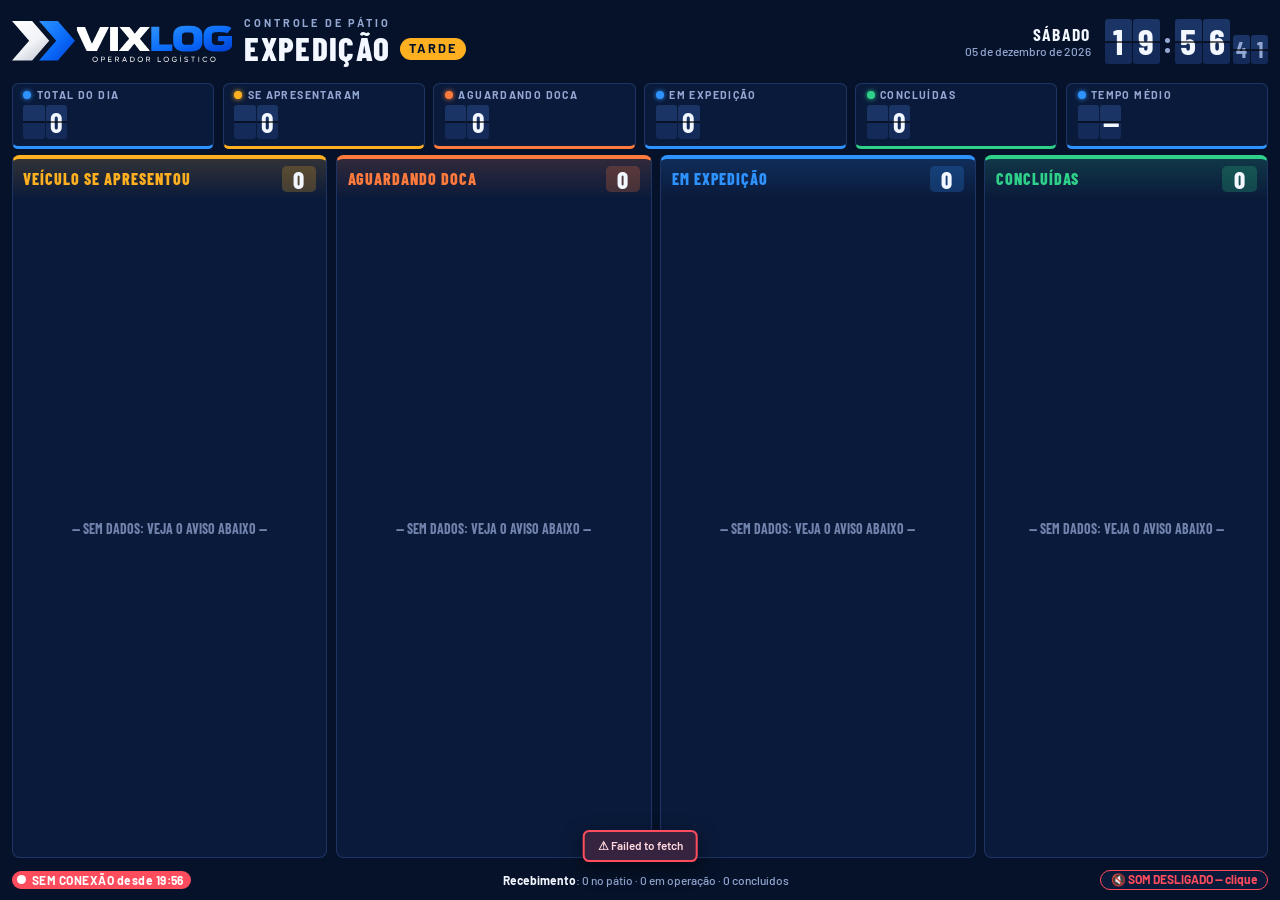
==== commit 008af025: "Painel da TV sempre com placas, mesmo em janela estreita (modo texto só nas telas de celular) Co-Aut" ====
--- a/index.html
+++ b/index.html
@@ -1,5 +1,5 @@
 <!doctype html>
-<html lang="pt-BR">
+<html lang="pt-BR" data-placas="sempre">
 <head>
 <meta charset="utf-8">
 <meta name="viewport" content="width=device-width, initial-scale=1">
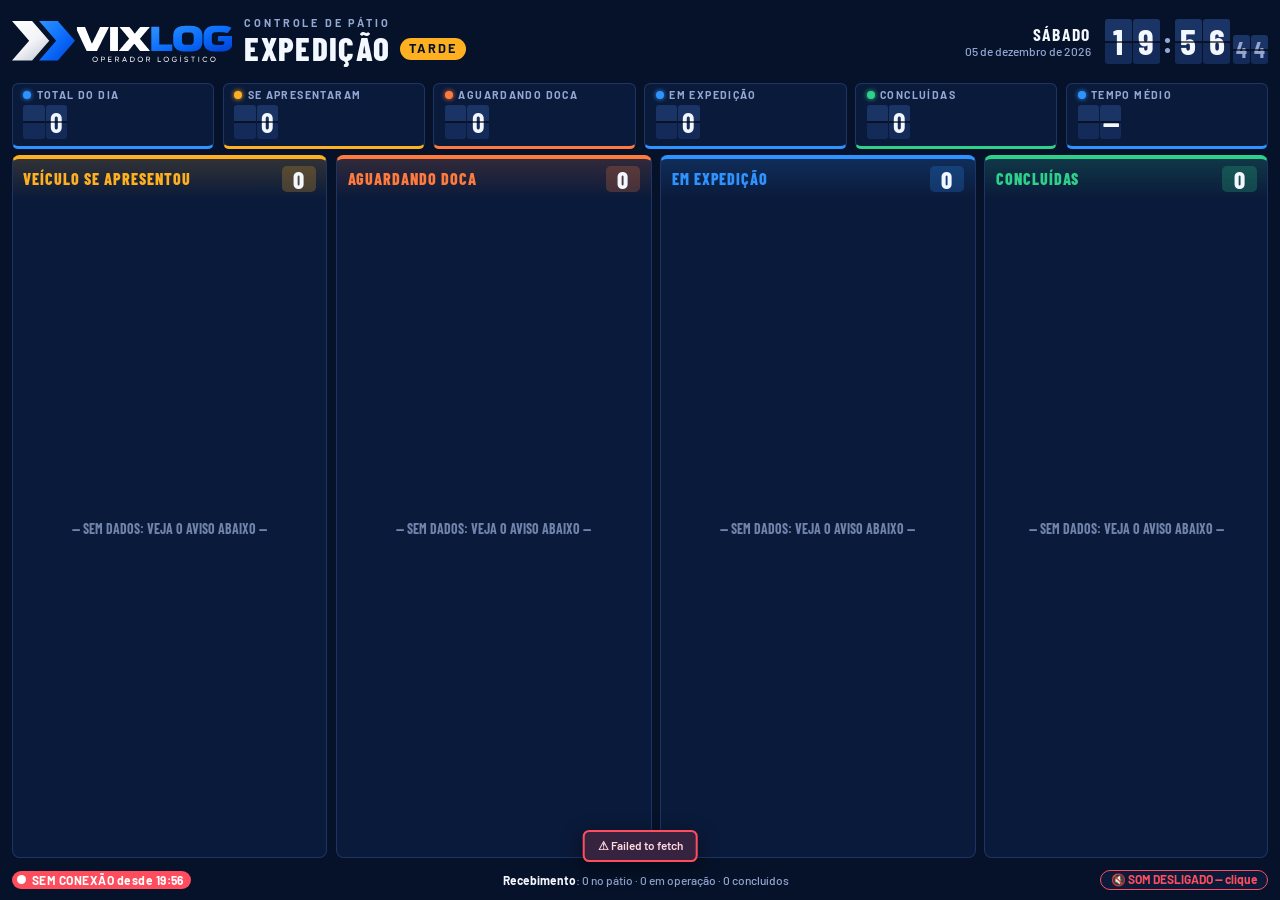
==== commit 2d793a8b: "Rotação da TV repassa a senha às telas internas (dia seguinte e KPIs) Co-Authored-By: Claude Sonnet " ====
--- a/index.html
+++ b/index.html
@@ -606,7 +606,7 @@
 function kpiAbrir(manual, qual){
   if (KPI_ON) return; KPI_ON = true; KPI_MANUAL = !!manual;
   const f = $('#kpi'); qual = qual || 'kpi';
-  f.src = (qual==='amanha' ? 'amanha.html' : 'kpi.html') + '?embed'; f.style.display = 'block';
+  f.src = (qual==='amanha' ? 'amanha.html' : 'kpi.html') + '?embed' + (TOKEN ? '&t=' + encodeURIComponent(TOKEN) : ''); f.style.display = 'block';   // repassa a senha (não depende do navegador ter guardado)
   const seg = (qual==='amanha' ? CFG.amanhaSeg : CFG.kpiSeg) || 24, t = seg*1000/3;
   if (qual==='kpi') ['geral','rec','exp'].forEach((a,n)=>KPI_T.push(setTimeout(()=>{ try{ f.contentWindow.postMessage({aba:a},'*'); }catch(e){} }, 1500 + n*t)));
   if (!manual) KPI_T.push(setTimeout(kpiFechar, seg*1000));
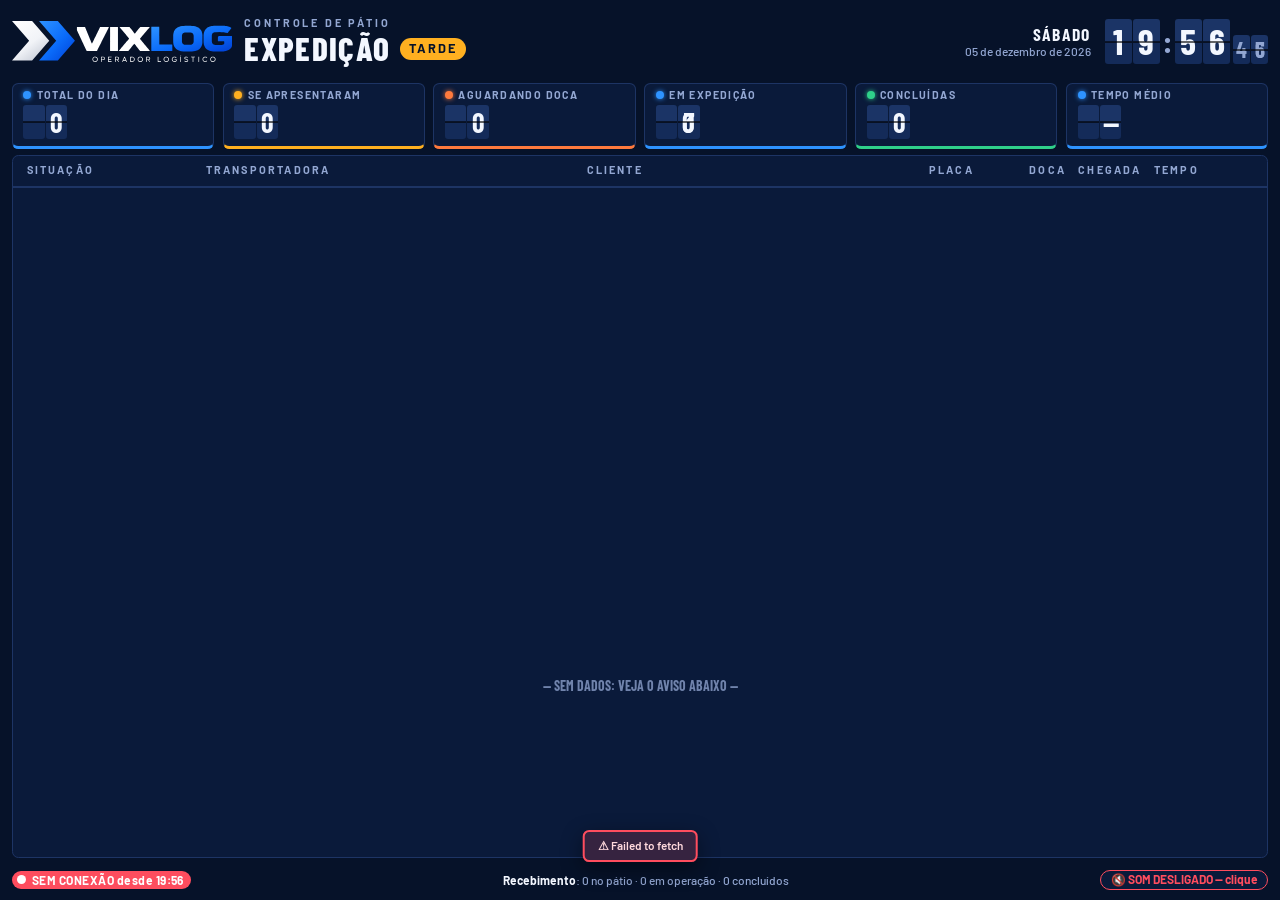
==== commit 3d60d541: "Voz: tenta a Francisca 2x antes do plano B e o plano B local passa a ser a Maria (não o Daniel); esp" ====
--- a/index.html
+++ b/index.html
@@ -540,15 +540,17 @@
     if (speechSynthesis.paused) speechSynthesis.resume();
     const u = new SpeechSynthesisUtterance(txt); u.lang='pt-BR'; u.rate=.92; u.volume=1;
     const lista = speechSynthesis.getVoices().filter(x=>/^pt/i.test(x.lang));
-    // 1ª tentativa: melhor voz; 2ª: voz local (offline), que não depende de internet; 3ª: padrão do sistema
-    let v = tentativa===0 ? VOZ : tentativa===1 ? (lista.find(x=>x.localService) || null) : null;
+    // 1ª e 2ª tentativas: a voz escolhida (Francisca online; a internet às vezes falha na 1ª);
+    // 3ª: voz local feminina (Maria), que não depende de internet; 4ª: padrão do sistema
+    const locais = lista.filter(x=>x.localService);
+    let v = tentativa<=1 ? VOZ : tentativa===2 ? (locais.find(x=>/maria|francisca|thalita|luciana|fernanda|vitoria/i.test(x.name)) || locais.find(x=>!/daniel|antonio|ant[oô]nio|duarte/i.test(x.name)) || locais[0] || null) : null;
     if (v) u.voice = v;
     window.__u = u;                                   // mantém referência (o Chrome/Edge descartam a fala se o objeto for coletado)
-    u.onerror = e => { FALA_ERR = e.error || 'erro'; diag('· tentativa '+(tentativa+1)); console.warn('voz:', FALA_ERR); if (tentativa < 2 && FALA_ERR !== 'canceled' && FALA_ERR !== 'interrupted') setTimeout(()=>falar(txt, tentativa+1), 300); };
+    u.onerror = e => { FALA_ERR = e.error || 'erro'; diag('· tentativa '+(tentativa+1)); console.warn('voz:', FALA_ERR); if (tentativa < 3 && FALA_ERR !== 'canceled' && FALA_ERR !== 'interrupted') setTimeout(()=>falar(txt, tentativa+1), tentativa===0 ? 700 : 300); };
     u.onstart = () => { FALA_ERR = ''; diag('· falando ✓'); };
     speechSynthesis.speak(u); diag('· tentativa '+(tentativa+1));
-    // se em 2,5 s não começou nem deu erro (voz online travada), tenta a próxima
-    setTimeout(()=>{ if (window.__u === u && !speechSynthesis.speaking && tentativa < 2 && !u.__ok) falar(txt, tentativa+1); }, 2500);
+    // se em 4 s não começou nem deu erro (voz online lenta/travada), tenta a próxima
+    setTimeout(()=>{ if (window.__u === u && !speechSynthesis.speaking && tentativa < 3 && !u.__ok) falar(txt, tentativa+1); }, 4000);
     u.addEventListener('start', ()=>{ u.__ok = true; });
   }catch(e){}
 }
